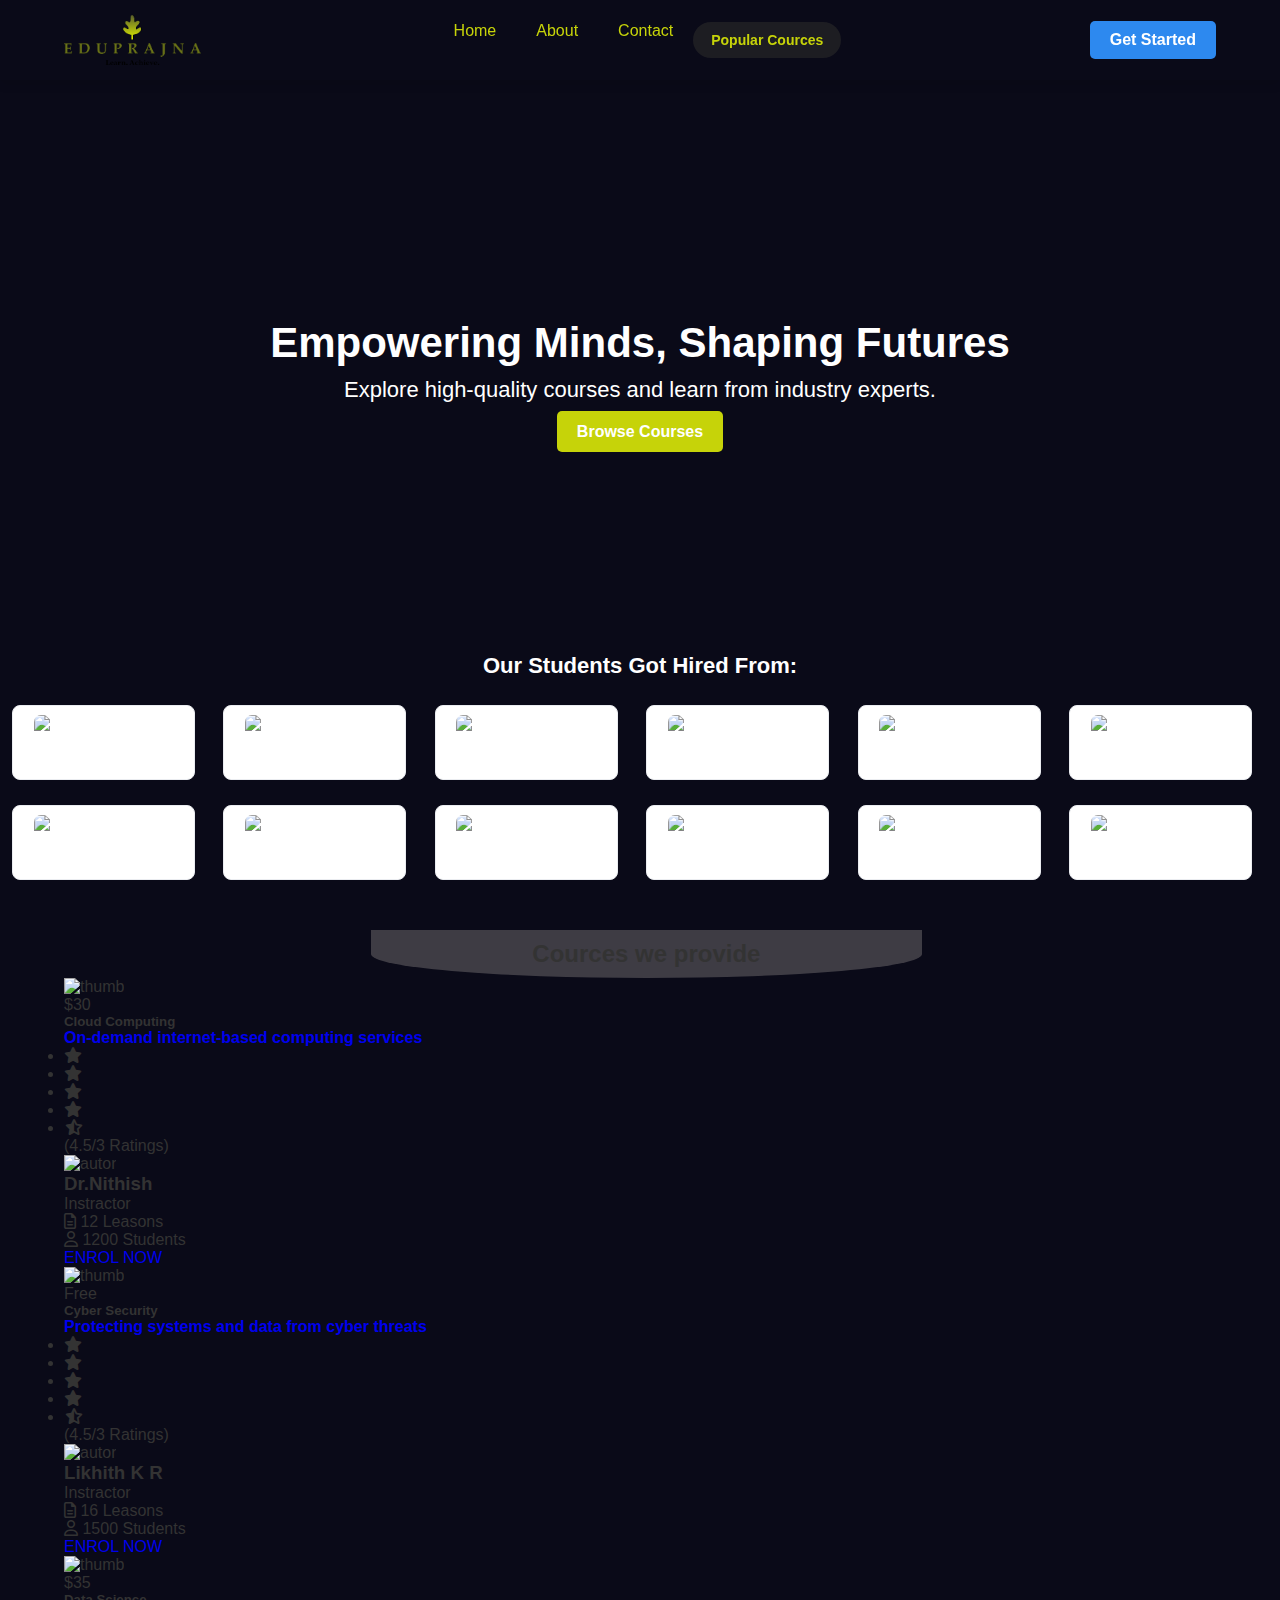
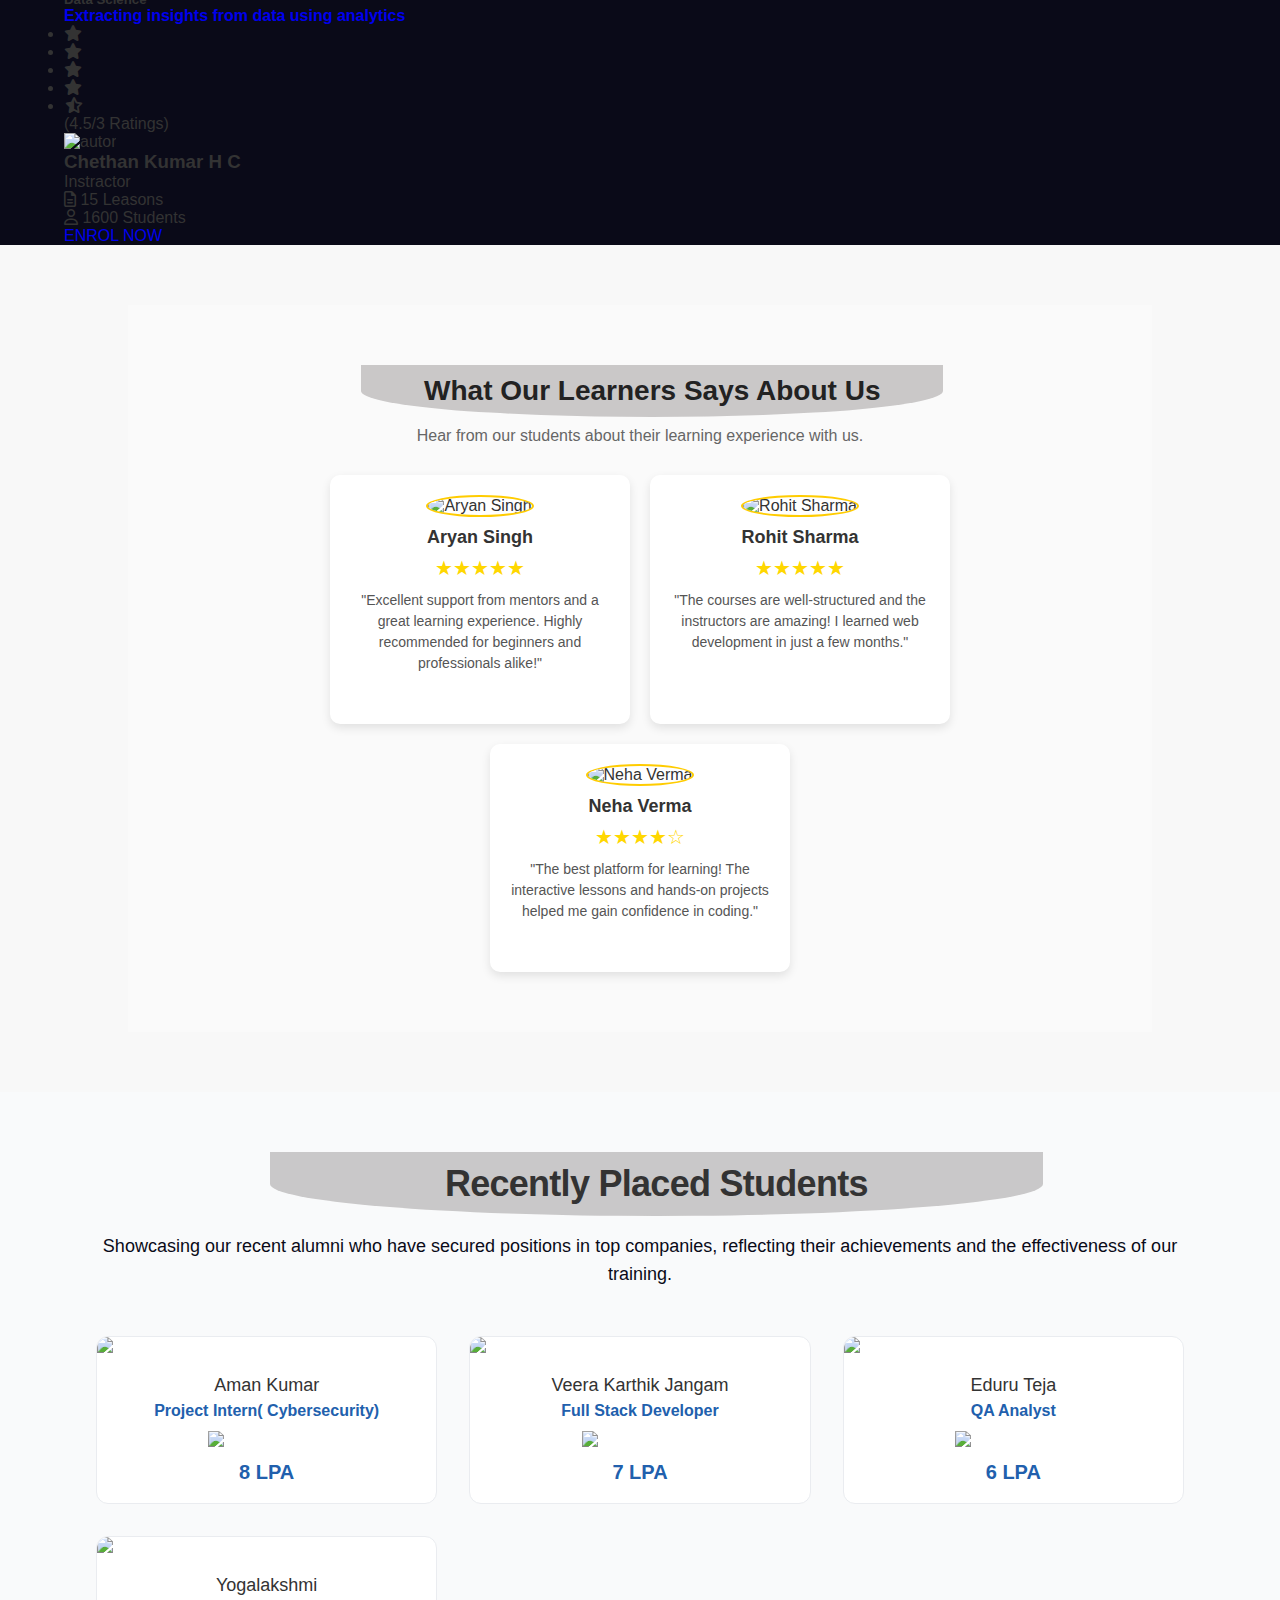
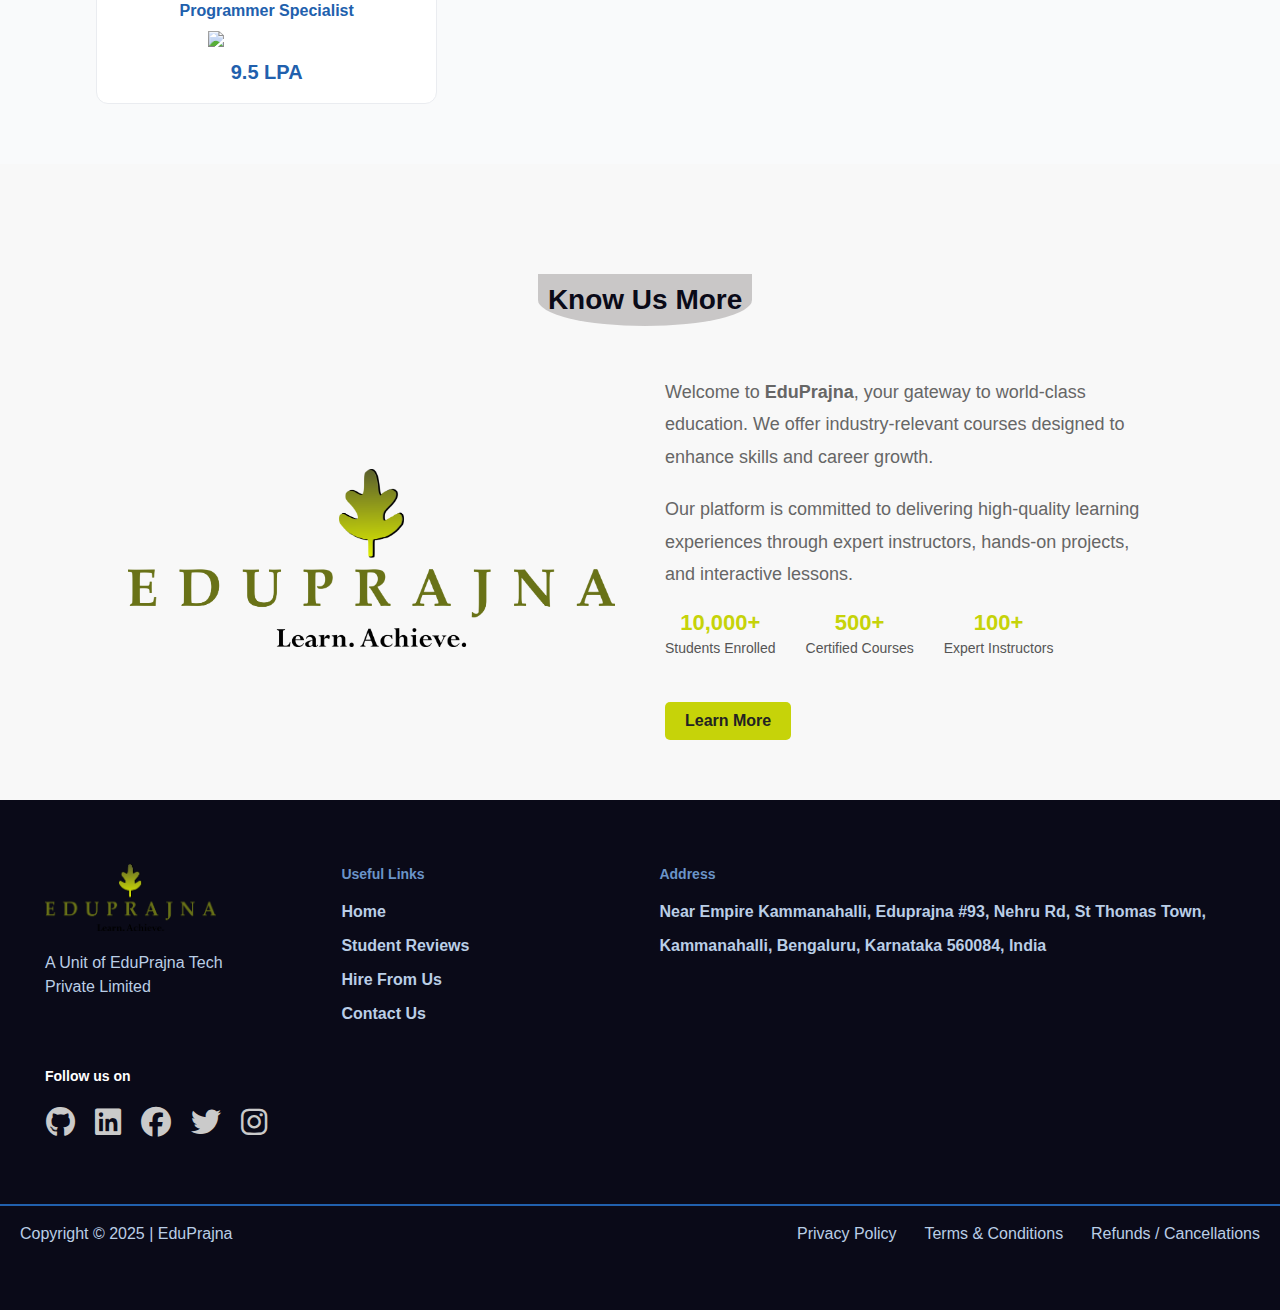
==== index.html @ 47d66629 "Add files via upload" ====
<!-- Main HTML Document for EduLearn Website -->
<!DOCTYPE html>
<html lang="en">

<head>
        <meta charset="UTF-8">
        <meta name="viewport" content="width=device-width, initial-scale=1.0">
        <title>EduLearn - Online Learning Platform</title>
        <link rel="stylesheet" href="styles.css"> <!-- Link to external CSS file -->
        <script src="https://kit.fontawesome.com/YOUR_KIT_CODE.js" crossorigin="anonymous"></script>
        <!-- bootstrap CSS -->
        <link rel="stylesheet" href="assets/css/bootstrap.min.css" type="text/css" media="all">
        <!-- theme-default CSS -->
        <link rel="stylesheet" href="assets/css/theme-default.css" type="text/css" media="all">
        <!-- Main Style CSS -->
        <link rel="stylesheet" href="assets/css/style.css" type="text/css" media="all">
        <!-- responsive CSS -->
        <link rel="stylesheet" href="assets/css/responsive.css" type="text/css" media="all">
        <!-- Coustom Animation CSS -->
        <link rel="stylesheet" href="assets/css/coustom-animation.css" type="text/css" media="all">
        <!-- FontAwesome Icons -->
        <style>



.page_section1__17mEq {
    background-color: var(--dark-blue-900);
    padding: 60px 0;
    color: var(--white)
}

.page_grid__umSuY {
    width: 85%;
    display: flex;
    margin: 0 auto 30px;
    align-items: center;
    overflow: hidden
}

.page_grid_item1__EOw9k {
    flex: 1 1
}

.page_grid_item2__nT_2C {
    flex: 1 1;
    display: flex;
    margin: auto 0;
    align-items: center;
    justify-content: center
}

.page_badge_container__bCxpX {
    background-color: var(--light-blue-50);
    display: flex;
    gap: 10px;
    padding: 4px;
    border-radius: 99px;
    width: max-content;
    margin: 20px 0
}

.page_badge1__6MCm8 {
    background-color: var(--light-blue-500);
    padding: 4px 10px;
    border-radius: 99px
}

.page_badge2__65OgC {
    padding: 4px 10px;
    border-radius: 99px;
    color: var(--light-blue-600)
}

.page_badge2__65OgC p {
    display: flex;
    align-items: center;
    gap: 4px
}

.page_secondary_text__Qexoa {
    color: var(--light-blue-grey-100);
    margin-top: 20px;
    margin-bottom: 20px
}

.page_button_container__7kkHR {
    display: flex;
    gap: 12px
}

.page_company_list_container__gXiRK {
    width: 100%;
    margin: 0 auto;
    gap: 25px
}

.page_company_list_container_heading__5ZC2e {
    text-align: center;
    margin-bottom: 25px
}

.page_company_list__vdZzL {
    overflow: hidden;
    white-space: nowrap;
    position: relative
}

.page_company_card1__UlzNB {
    display: inline-block;
    animation: page_slide__zisTL 40s linear infinite;
    margin-bottom: 25px
}

.page_company_card2__0vHbo {
    display: inline-block;
    animation: page_slideLeft__5p5_L 40s linear infinite
}

.page_company_list__vdZzL:hover .page_company_card1__UlzNB,
.page_company_list__vdZzL:hover .page_company_card2__0vHbo {
    animation-play-state: paused
}

.page_company_card1__UlzNB .page_logo__1r_52,
.page_company_card2__0vHbo .page_logo__1r_52 {
    height: 56px;
    width: auto
}

.page_company_logo__xGBIB {
    width: 183px;
    height: 96px;
    display: inline-flex;
    margin: 0 12px;
    background-color: var(--white);
    border: 1px solid var(--light-blue-grey-100);
    border-radius: 8px;
    align-items: center;
    justify-content: center
}

@keyframes page_slide__zisTL {
    0% {
        transform: translateX(0)
    }

    to {
        transform: translateX(-100%)
    }
}

@keyframes page_slideLeft__5p5_L {
    0% {
        transform: translateX(-100%)
    }

    to {
        transform: translateX(0)
    }
}

.page_section2__xXrw6 {
    padding: 40px 16px
}

.page_section2_heading__vMjIB {
    margin-bottom: 30px;
    color: var(--text-primary-color)
}

.page_image_container1__SMpm_ {
    display: flex;
    gap: 25px;
    align-items: center;
    justify-content: center
}

.page_image_container2__yL81U {
    display: none
}

.page_orbit_container__xgzFh {
    position: relative;
    width: 550px;
    height: 550px;
    display: flex;
    justify-content: center;
    align-items: center
}

.page_orbit_circle__Zp7gt {
    position: absolute;
    border: 2px solid var(--grey);
    border-radius: 50%;
    display: flex;
    justify-content: center;
    align-items: center
}

.page_orbit_1__wEBy3 {
    width: 108px;
    height: 108px;
    animation: page_orbit-1__WeTxP 20s linear infinite
}

.page_orbit_1__wEBy3 .page_icon__C7e5C {
    animation: page_counter-rotate-1__bxneO 10s linear infinite
}

.page_icon_1__DQBfK {
    margin: -121px
}

.page_orbit_2__e6SBP {
    width: 177px;
    height: 177px;
    animation: page_orbit-2__arf57 20s linear infinite
}

.page_orbit_2__e6SBP .page_icon__C7e5C {
    animation: page_counter-rotate-2__5PMWL 10s linear infinite
}

.page_icon_2__BQb2Q {
    margin: -86px
}

.page_orbit_3__mV_qv {
    width: 246px;
    height: 246px;
    animation: page_orbit-3__vWGiu 20s linear infinite
}

.page_orbit_3__mV_qv .page_icon__C7e5C {
    animation: page_counter-rotate-3__WQt4T 10s linear infinite
}

.page_icon_3__Aj9H4 {
    margin: -77px
}

.page_orbit_4__eWnJB {
    width: 315px;
    height: 315px;
    animation: page_orbit-4__bTn9b 20s linear infinite
}

.page_orbit_4__eWnJB .page_icon__C7e5C {
    animation: page_counter-rotate-4__FlKG2 10s linear infinite
}

.page_icon_4__dVPgd {
    margin: -42px
}

.page_orbit_5__PkIcQ {
    width: 384px;
    height: 384px;
    animation: page_orbit-5__pvSl3 20s linear infinite
}

.page_orbit_5__PkIcQ .page_icon__C7e5C {
    animation: page_counter-rotate-5__Ff195 10s linear infinite
}

.page_icon_5__pfU0z {
    margin: -7px
}

.page_orbit_6__0uE2d {
    width: 453px;
    height: 453px
}

.page_orbit_7__YzKaR {
    width: 522px;
    height: 522px
}

@keyframes page_orbit-1__WeTxP {
    0% {
        transform: rotate(0deg)
    }

    to {
        transform: rotate(1turn)
    }
}

@keyframes page_orbit-2__arf57 {
    0% {
        transform: rotate(72deg)
    }

    to {
        transform: rotate(432deg)
    }
}

@keyframes page_orbit-3__vWGiu {
    0% {
        transform: rotate(144deg)
    }

    to {
        transform: rotate(504deg)
    }
}

@keyframes page_orbit-4__bTn9b {
    0% {
        transform: rotate(216deg)
    }

    to {
        transform: rotate(576deg)
    }
}

@keyframes page_orbit-5__pvSl3 {
    0% {
        transform: rotate(288deg)
    }

    to {
        transform: rotate(648deg)
    }
}

@keyframes page_counter-rotate-1__bxneO {
    0% {
        transform: rotate(0deg)
    }

    to {
        transform: rotate(-1turn)
    }
}

@keyframes page_counter-rotate-2__5PMWL {
    0% {
        transform: rotate(-144deg)
    }

    to {
        transform: rotate(-504deg)
    }
}

@keyframes page_counter-rotate-3__WQt4T {
    0% {
        transform: rotate(-288deg)
    }

    to {
        transform: rotate(-648deg)
    }
}

@keyframes page_counter-rotate-4__FlKG2 {
    0% {
        transform: rotate(-432deg)
    }

    to {
        transform: rotate(-792deg)
    }
}

@keyframes page_counter-rotate-5__Ff195 {
    0% {
        transform: rotate(-576deg)
    }

    to {
        transform: rotate(-936deg)
    }
}

.page_skill__qyXBv {
    background-color: var(--white);
    border-radius: 50%;
    display: flex;
    justify-content: center;
    align-items: center;
    position: relative
}

.page_skill__qyXBv,
.page_skill_icon__c5NXS {
    width: 103px;
    height: 103px
}

.page_icon__C7e5C {
    width: 100%;
    height: 100%
}

.page_section3__w4ruh {
    height: 286px;
    display: flex;
    flex-direction: column;
    justify-content: space-between;
    border: 1px solid var(--light-blue-grey-100);
    box-shadow: 0 4px 6px -2px var(--grey-900) 8;
    box-shadow: 0 12px 16px -4px var(--grey-900) 14;
    border-radius: 24px;
    width: 85%;
    margin: 60px auto;
    gap: 32px
}

.page_enquire_content__axK9W {
    width: 50%;
    margin-left: 48px;
    display: flex;
    flex-direction: column;
    justify-content: center;
    gap: 32px
}

.page_enquire_content__axK9W .page_section3_heading_container__Lvwkr {
    display: flex;
    flex-direction: column;
    gap: 8px
}

.page_enquire_content__axK9W .page_enquire_sub_heading__Hn0dy {
    text-align: left;
    color: var(--text-primary-color)
}

.page_enquire_content__axK9W .page_enquire_buttons__Ug101 {
    display: flex;
    gap: 12px;
    max-width: 346px
}

.page_enquire_image__GjtW_ {
    width: 50%
}

.page_enquire_Image__MU2Sm {
    width: 100%;
    height: 350px;
    border-top-right-radius: 24px;
    border-bottom-right-radius: 24px
}

.page_section4__yON6t {
    background-color: var(--grey-50)
}

.page_section4_container__3JxNw {
    background-color: var(--grey-50);
    width: 85%;
    margin: 0 auto;
    padding: 60px 0;
    display: flex;
    flex-direction: column;
    gap: 48px
}

.page_section4_heading_container__NyHmY {
    display: flex;
    flex-direction: column;
    gap: 16px
}

.page_section4_heading_container__NyHmY p {
    text-align: center
}

.page_section4_sub_heading___cIt8 {
    color:#0a0a18;
}

.page_placed_students__S_RRj {
    display: grid;
    flex-wrap: wrap;
    grid-gap: 32px;
    gap: 32px;
    width: 100%;
    grid-template-columns: repeat(auto-fit, minmax(280px, 1fr));
    justify-content: space-between
}

.page_student_card__b_KWc {
    border: 1px solid var(--light-blue-grey-100);
    border-radius: 12px;
    background: var(--white)
}

.page_placement_image__tYl8h {
    width: 100%;
    height: auto;
    border-top-left-radius: 12px;
    border-top-right-radius: 12px
}

.page_student_details__E_N6o {
    padding: 16px;
    display: flex;
    flex-direction: column;
    align-items: center;
    gap: 8px
}

.page_student_details__E_N6o p {
    text-align: center
}

.page_student_details__E_N6o img {
    height: 56px;
    width: auto
}

.page_student_role__JubV0 {
    color: var(--dark-blue-500)
}

.page_social_proof_right__5P3tJ {
    display: flex;
    flex-direction: column;
    justify-content: space-between;
    width: 100%;
    max-width: 768px;
    align-items: center
}

@media(min-width:768px) {
    .page_social_proof_right__5P3tJ {
        flex-direction: row
    }
}

.page_social_proof_right__5P3tJ span {
    width: 100%;
    text-align: center;
    padding: 16px 0;
    display: inline-block
}

@media(min-width:768px) {
    .page_social_proof_right__5P3tJ span {
        padding: 0;
        max-width: 100%
    }
}

.page_social_proof_right__5P3tJ span:not(:last-child) {
    border-right: none
}

@media(min-width:768px) {
    .page_social_proof_right__5P3tJ span:not(:last-child) {
        border-right: 1px solid #eaecd0
    }
}

.page_social_proof_right__5P3tJ .page_values__PFg8x {
    color: var(--light-blue-500)
}

.page_card_section__AdT_D {
    background: var(--light-blue-500);
    padding: 60px 0;
    display: flex;
    flex-direction: column;
    gap: 48px
}

.page_card_section_heading_container__h5oId {
    color: var(--white);
    display: flex;
    flex-direction: column;
    gap: 16px
}

.page_card_section_heading_container__h5oId p {
    text-align: center
}

.page_card_container__QoFvJ {
    display: grid;
    grid-template-columns: repeat(auto-fit, minmax(250px, 1fr));
    grid-gap: 32px;
    gap: 32px;
    width: 85%;
    margin: 0 auto
}

.page_card___3JVW {
    height: 300px;
    background: var(--white);
    border-radius: 12px;
    padding: 24px;
    display: flex;
    flex-direction: column;
    text-align: center;
    box-sizing: border-box;
    gap: 48px;
    justify-content: center;
    box-shadow: 0 8px 8px -4px rgba(16, 24, 40, .031);
    box-shadow: 0 20px 24px -4px rgba(16, 24, 40, .078)
}

.page_image_container__xOi7b {
    display: flex;
    align-items: center;
    justify-content: center
}

.page_text_container__9ngxe {
    display: flex;
    flex-direction: column;
    gap: 20px
}

.page_card_heading__5ijbh {
    color: var(--dark-blue-500)
}

.page_card_text__6xlPL {
    color: var(--text-primary-color);
    text-align: center
}

@media screen and (max-width:1500px) {
    .page_enquire_Image__MU2Sm {
        height: 284px
    }

    .page_enquire_content__axK9W .page_enquireButtons__1fwig {
        width: 332px
    }
}

@media(max-width:1200px) {
    .page_enquire_content__axK9W .page_enquireButtons__1fwig {
        flex-direction: column;
        width: 80%
    }
}

@media(max-width:1100px) {
    .page_section3__w4ruh {
        flex-direction: column;
        align-items: center;
        gap: 0;
        height: -moz-fit-content;
        height: fit-content;
        padding-bottom: 48px
    }

    .page_social_proof_right__5P3tJ {
        width: 100%
    }

    .page_enquire_content__axK9W {
        display: flex;
        flex-direction: row;
        align-items: center;
        width: 100%;
        margin: 0;
        padding: 48px
    }

    .page_grid_item2__nT_2C,
    .page_orbit_container__xgzFh {
        width: 410px;
        height: 410px
    }

    .page_orbit_1__wEBy3 {
        width: 88px;
        height: 88px
    }

    .page_icon_1__DQBfK {
        margin: -85px
    }

    .page_orbit_2__e6SBP {
        width: 137px;
        height: 137px
    }

    .page_icon_2__BQb2Q {
        margin: -60px
    }

    .page_orbit_3__mV_qv {
        width: 186px;
        height: 186px
    }

    .page_icon_3__Aj9H4 {
        margin: -52px
    }

    .page_orbit_4__eWnJB {
        width: 235px;
        height: 235px
    }

    .page_icon_4__dVPgd {
        margin: -30px
    }

    .page_orbit_5__PkIcQ {
        width: 284px;
        height: 284px
    }

    .page_icon_5__pfU0z {
        margin: -4px
    }

    .page_orbit_6__0uE2d {
        width: 333px;
        height: 333px
    }

    .page_orbit_7__YzKaR {
        width: 382px;
        height: 382px
    }

    .page_skill__qyXBv,
    .page_skill_icon__c5NXS {
        width: 73px;
        height: 73px
    }
}

@media(max-width:1061px) {
    .page_placedStudents__MYhC7 {
        display: grid;
        grid-template-columns: repeat(3, 1fr);
        grid-gap: 32px;
        gap: 32px
    }
}

@media(max-width:900px) {
    .page_enquire_content__axK9W {
        flex-direction: column
    }

    .page_placedStudents__MYhC7 {
        display: grid;
        grid-template-columns: repeat(2, 1fr);
        grid-gap: 32px;
        gap: 32px
    }

    .page_grid__umSuY {
        flex-direction: column;
        margin-bottom: 0
    }

    .page_grid_item2__nT_2C {
        margin: 34px auto
    }

    .page_section3__w4ruh {
        flex-direction: column;
        height: auto;
        gap: 0
    }

    .page_enquire_image__GjtW_ {
        width: 100%
    }

    .page_enquire_content__axK9W {
        margin: 24px;
        width: auto
    }

    .page_enquire_content__axK9W .page_enquireButtons__1fwig {
        flex-direction: row;
        width: 322px
    }

    .page_enquire_Image__MU2Sm {
        border-top-right-radius: 0;
        border-bottom-left-radius: 24px
    }

    .page_government_logos__muavR {
        width: 85%;
        margin: 0 auto;
        overflow: hidden;
        white-space: nowrap;
        position: relative
    }

    .page_image_container1__SMpm_,
    .page_image_container2__yL81U {
        display: inline-block;
        animation: page_slide__zisTL 20s linear infinite
    }

    .page_image_container1__SMpm_ image,
    .page_image_container2__yL81U image {
        margin: 0 10px
    }
}

@media(max-width:700px) {
    .page_placedStudents__MYhC7 {
        grid-template-columns: repeat(2, 1fr);
        gap: 28px
    }
}

@media(max-width:600px) {
    .page_enquire_content__axK9W .page_enquireButtons__1fwig {
        flex-direction: column;
        width: 100%
    }

    .page_enquire_Image__MU2Sm {
        height: 284px
    }
}

@media(max-width:550px) {
    .page_enquire_content__axK9W .page_section3_heading__Nmn_W {
        font-size: 30px;
        line-height: 38px
    }

    .page_placedStudents__MYhC7 {
        grid-template-columns: repeat(1, 1fr);
        gap: 32px
    }

    .page_section4_container__3JxNw {
        padding: 48px 0
    }
}

@media(max-width:500px) {
    .page_button_container__7kkHR {
        display: flex;
        flex-direction: column;
        gap: 12px
    }

    .page_company_logo__xGBIB {
        width: 128px;
        height: 67px
    }

    .page_company_card1__UlzNB .page_logo__1r_52,
    .page_company_card2__0vHbo .page_logo__1r_52 {
        height: 39px;
        width: auto
    }

    .page_grid__umSuY {
        width: 100%;
        margin: 0
    }

    .page_grid_item1__EOw9k {
        margin: 0 16px
    }

    .page_grid_item2__nT_2C {
        width: 343px;
        height: 341.5px;
        margin: 15px auto
    }

    .page_orbit_1__wEBy3 {
        width: 67.05px;
        height: 67.05px
    }

    .page_orbit_2__e6SBP {
        width: 109.79px;
        height: 109.79px
    }

    .page_orbit_3__mV_qv {
        width: 152.53px;
        height: 152.53px
    }

    .page_orbit_4__eWnJB {
        width: 193.8px;
        height: 193.8px
    }

    .page_orbit_5__PkIcQ {
        width: 237.27px;
        height: 237.27px
    }

    .page_orbit_6__0uE2d {
        width: 282.96px;
        height: 282.96px
    }

    .page_orbit_7__YzKaR {
        width: 325.7px;
        height: 325.7px
    }

    .page_icon_1__DQBfK {
        margin: -75px
    }

    .page_icon_2__BQb2Q {
        margin: -54px
    }

    .page_icon_3__Aj9H4 {
        margin: -48px
    }

    .page_icon_4__dVPgd {
        margin: -27px
    }

    .page_icon_5__pfU0z {
        margin: -6px
    }

    .page_skill__qyXBv,
    .page_skill_icon__c5NXS {
        width: 63.66px;
        height: 63.66px
    }

    .page_section3__w4ruh {
        margin: 48px auto
    }
}

@media(max-width:450px) {
    .page_enquire_buttons__Ug101 {
        flex-direction: column
    }

    .page_government_logos__muavR {
        width: 100%
    }

    .page_section3__w4ruh {
        margin: 48px 16px;
        width: 92.6%
    }

    .page_section4_container__3JxNw {
        width: 92.6%;
        margin: 0 16px
    }
}







                .page_company_list_container__gXiRK {
                        width: 100%;
                        margin: 0 auto;
                        gap: 25px;
                        position: absolute;
                        bottom: 20px;
                }

                .page_company_logo__xGBIB img {
                        border-radius: 7px;
                        /* Curved sides */
                        object-fit: cover;
                        /* Ensures consistent sizing */
                        width: 100%;
                        /* Makes sure images are responsive */
                        max-width: 420px;
                        height: auto;
                }

                .page_company_list_container_heading__5ZC2e {
                        text-align: center;
                        margin-bottom: 25px
                }

                .page_company_list__vdZzL {
                        overflow: hidden;
                        white-space: nowrap;
                        position: relative
                }

                .page_company_card1__UlzNB {
                        display: inline-block;
                        animation: page_slide__zisTL 40s linear infinite;
                        margin-bottom: 25px
                }

                .page_company_card2__0vHbo {
                        display: inline-block;
                        animation: page_slideLeft__5p5_L 40s linear infinite
                }

                .page_company_list__vdZzL:hover .page_company_card1__UlzNB,
                .page_company_list__vdZzL:hover .page_company_card2__0vHbo {
                        animation-play-state: paused
                }

                .page_company_card1__UlzNB .page_logo__1r_52,
                .page_company_card2__0vHbo .page_logo__1r_52 {
                        height: 56px;
                        width: auto
                }

                .page_company_logo__xGBIB {
                        width: 183px;
                        height: 75px;
                        display: inline-flex;
                        margin: 0 12px;
                        background-color: var(--white);
                        border: 1px solid var(--light-blue-grey-100);
                        border-radius: 8px;
                        align-items: center;
                        justify-content: center
                }

                @keyframes page_slide__zisTL {
                        0% {
                                transform: translateX(0)
                        }

                        to {
                                transform: translateX(-100%)
                        }
                }

                @keyframes page_slideLeft__5p5_L {
                        0% {
                                transform: translateX(-100%)
                        }

                        to {
                                transform: translateX(0)
                        }
                }


                .footer_social_icons__denKv {
                        margin-top: 20px;
                        display: flex;
                        justify-content: center;
                        gap: 20px;
                }

                .footer_social_icons__denKv a {
                        color: #cacaca;
                        /* Dark color */
                        font-size: 30px;
                        transition: color 0.3s;
                }

                .footer_social_icons__denKv a:hover {
                        color: #ffffff;
                        /* Slightly lighter on hover */
                }

                @media (max-width: 768px) {
                        .contact-info {
                                flex-direction: column;
                                align-items: center;
                        }
                }

                :root {
                        --button-background: dodgerblue;
                        --button-color: white;

                        --dropdown-highlight: dodgerblue;
                        --dropdown-width: 160px;
                        --dropdown-background: white;
                        --dropdown-color: black;
                }

                a.button {
                        /* Frame */
                        display: inline-block;
                        padding: 10px 18px;
                        border-radius: 20px;

                        /* Style */
                        border: none;
                        background: #a2a66c21;
                        color: #C6D309;
                        font-weight: bold;
                        font-size: 14px;
                        cursor: pointer;
                }

                a.button:active {
                        filter: brightness(75%);
                }

                /* Dropdown styles */
                .dropdown {
                        position: relative;
                        padding: 0;
                        margin-right: 1em;

                        border: none;
                }

                .dropdown summary {
                        list-style: none;
                        list-style-type: none;
                }

                .dropdown>summary::-webkit-details-marker {
                        display: none;
                }

                .dropdown summary:focus {
                        outline: none;
                }

                .dropdown summary:focus a.button {
                        border: 2px solid white;
                }

                .dropdown summary:focus {
                        outline: none;
                }

                .dropdown ul {
                        position: absolute;
                        margin: 20px 0 0 0;
                        padding: 20px 0;
                        width: var(--dropdown-width);
                        left: 50%;
                        margin-left: calc((var(--dropdown-width) / 2) * -1);
                        box-sizing: border-box;
                        z-index: 2;

                        background: var(--dropdown-background);
                        border-radius: 6px;
                        list-style: none;
                }

                .dropdown ul li {
                        padding: 0;
                        margin: 0;
                }

                .dropdown ul li a:link,
                .dropdown ul li a:visited {
                        display: inline-block;
                        padding: 10px 0.8rem;
                        width: 100%;
                        box-sizing: border-box;

                        color: var(--dropdown-color);
                        text-decoration: none;
                }

                .dropdown ul li a:hover {
                        background-color: var(--dropdown-highlight);
                        color: var(--dropdown-background);
                }

                /* Dropdown triangle */
                .dropdown ul::before {
                        content: ' ';
                        position: absolute;
                        width: 0;
                        height: 0;
                        top: -10px;
                        left: 50%;
                        margin-left: -10px;
                        border-style: solid;
                        border-width: 0 10px 10px 10px;
                        border-color: transparent transparent var(--dropdown-background) transparent;
                }


                /* Close the dropdown with outside clicks */
                .dropdown>summary::before {
                        display: none;
                }

                .dropdown[open]>summary::before {
                        content: ' ';
                        display: block;
                        position: fixed;
                        top: 0;
                        right: 0;
                        left: 0;
                        bottom: 0;
                        z-index: 1;
                }
        </style>
</head>

<body>
        <!-- Header Section -->
        <header>
                <div class="container">
                        <img src="eduprajna-logo.png" alt="" class="logo"><!-- Website Logo -->
                        <nav>
                                <ul class="nav-links">
                                        <li><a href="#">Home</a></li>
                                        <li><a href="#about">About</a></li>
                                        <li><a href="#footer">Contact</a></li>
                                        <details class="dropdown">
                                                <summary role="button">
                                                        <a class="button">Popular Cources</a>
                                                </summary>
                                                <ul>
                                                        <li><a href="commingsoon.html">Data science</a></li>
                                                        <li><a href="commingsoon.html">Cyber Security</a></li>
                                                        <li><a href="commingsoon.html">Cloud Computing</a></li>
                                                </ul>
                                        </details>
                                </ul>


                        </nav>

                        <a href="commingsoon.html" class="cta-button">Get Started</a> <!-- Call-to-Action Button -->

                </div>
        </header>
        <!-- Hero Section with Background Video -->
        <section class="hero">
                <video autoplay loop muted playsinline class="hero-video">
                        <source src="banner.webm" type="video/mp4">
                        Your browser does not support the video tag.
                </video>
                <div class="hero-content">
                        <h2>Empowering Minds, Shaping Futures</h2>
                        <p>Explore high-quality courses and learn from industry experts.</p>
                        <a href="commingsoon.html" class="hero-btn">Browse Courses</a> <!-- CTA for Course Browsing -->
                </div>

                <div class="page_company_list_container__gXiRK">
                        <p class="display-sm-semibold page_company_list_container_heading__5ZC2e">Our Students Got Hired
                                From:</p>
                        <div class="page_company_list__vdZzL">
                                <div class="page_company_card1__UlzNB">
                                        <div class="page_company_logo__xGBIB"><img alt="company-logo" loading="lazy"
                                                        width="420" height="168" decoding="async" data-nimg="1"
                                                        class="page_logo__1r_52" src="/_next/image-f4050175a1802.png"
                                                        style="color: transparent;"></div>

                                        <div class="page_company_logo__xGBIB"><img alt="company-logo" loading="lazy"
                                                        width="420" height="168" decoding="async" data-nimg="1"
                                                        class="page_logo__1r_52" src="/_next/image-2ef282584bb0a.png"
                                                        style="color: transparent;"></div>

                                        <div class="page_company_logo__xGBIB"><img alt="company-logo" loading="lazy"
                                                        width="420" height="168" decoding="async" data-nimg="1"
                                                        class="page_logo__1r_52" src="/_next/image-3c7a46554622e.png"
                                                        style="color: transparent;"></div>

                                        <div class="page_company_logo__xGBIB"><img alt="company-logo" loading="lazy"
                                                        width="420" height="168" decoding="async" data-nimg="1"
                                                        class="page_logo__1r_52" src="/_next/image-4f63545119195.png"
                                                        style="color: transparent;"></div>

                                        <div class="page_company_logo__xGBIB"><img alt="company-logo" loading="lazy"
                                                        width="420" height="168" decoding="async" data-nimg="1"
                                                        class="page_logo__1r_52" src="/_next/image-5a3791e57fe7e.png"
                                                        style="color: transparent;"></div>

                                        <div class="page_company_logo__xGBIB"><img alt="company-logo" loading="lazy"
                                                        width="420" height="168" decoding="async" data-nimg="1"
                                                        class="page_logo__1r_52" src="/_next/image-5c7af6b2ac6f7.png"
                                                        style="color: transparent;"></div>

                                        <div class="page_company_logo__xGBIB"><img alt="company-logo" loading="lazy"
                                                        width="420" height="168" decoding="async" data-nimg="1"
                                                        class="page_logo__1r_52" src="/_next/image-6ac0122d89a2d.png"
                                                        style="color: transparent;"></div>

                                        <div class="page_company_logo__xGBIB"><img alt="company-logo" loading="lazy"
                                                        width="420" height="168" decoding="async" data-nimg="1"
                                                        class="page_logo__1r_52" src="/_next/image-7ac24e7aee7df.png"
                                                        style="color: transparent;"></div>

                                        <div class="page_company_logo__xGBIB"><img alt="company-logo" loading="lazy"
                                                        width="420" height="168" decoding="async" data-nimg="1"
                                                        class="page_logo__1r_52" src="/_next/image-17c1fda6c58e8.png"
                                                        style="color: transparent;"></div>

                                        <div class="page_company_logo__xGBIB"><img alt="company-logo" loading="lazy"
                                                        width="420" height="168" decoding="async" data-nimg="1"
                                                        class="page_logo__1r_52" src="/_next/image-19c5578994bca.png"
                                                        style="color: transparent;"></div>

                                        <div class="page_company_logo__xGBIB"><img alt="company-logo" loading="lazy"
                                                        width="420" height="168" decoding="async" data-nimg="1"
                                                        class="page_logo__1r_52" src="/_next/image-d24a78379f827.png"
                                                        style="color: transparent;"></div>

                                        <div class="page_company_logo__xGBIB"><img alt="company-logo" loading="lazy"
                                                        width="420" height="168" decoding="async" data-nimg="1"
                                                        class="page_logo__1r_52" src="/_next/image-32b60f969f057.png"
                                                        style="color: transparent;"></div>

                                        <div class="page_company_logo__xGBIB"><img alt="company-logo" loading="lazy"
                                                        width="420" height="168" decoding="async" data-nimg="1"
                                                        class="page_logo__1r_52" src="/_next/image-34eff7a24527d.png"
                                                        style="color: transparent;"></div>

                                        <div class="page_company_logo__xGBIB"><img alt="company-logo" loading="lazy"
                                                        width="420" height="168" decoding="async" data-nimg="1"
                                                        class="page_logo__1r_52" src="/_next/image-36e46176f2d82.png"
                                                        style="color: transparent;"></div>

                                        <div class="page_company_logo__xGBIB"><img alt="company-logo" loading="lazy"
                                                        width="420" height="168" decoding="async" data-nimg="1"
                                                        class="page_logo__1r_52" src="/_next/image-39fdb7f57f9e4.png"
                                                        style="color: transparent;"></div>

                                        <div class="page_company_logo__xGBIB"><img alt="company-logo" loading="lazy"
                                                        width="420" height="168" decoding="async" data-nimg="1"
                                                        class="page_logo__1r_52" src="/_next/image-61e3122dd2c7.png"
                                                        style="color: transparent;"></div>

                                        <div class="page_company_logo__xGBIB"><img alt="company-logo" loading="lazy"
                                                        width="420" height="168" decoding="async" data-nimg="1"
                                                        class="page_logo__1r_52" src="/_next/image-64cfd1aadc583.png"
                                                        style="color: transparent;"></div>

                                        <div class="page_company_logo__xGBIB"><img alt="company-logo" loading="lazy"
                                                        width="420" height="168" decoding="async" data-nimg="1"
                                                        class="page_logo__1r_52" src="/_next/image-80d7c252e1888.png"
                                                        style="color: transparent;"></div>

                                        <div class="page_company_logo__xGBIB"><img alt="company-logo" loading="lazy"
                                                        width="420" height="168" decoding="async" data-nimg="1"
                                                        class="page_logo__1r_52" src="/_next/image-84cac1b779e3.png"
                                                        style="color: transparent;"></div>

                                </div>
                                <div class="page_company_card1__UlzNB">
                                        <div class="page_company_logo__xGBIB"><img alt="company-logo" loading="lazy"
                                                        width="420" height="168" decoding="async" data-nimg="1"
                                                        class="page_logo__1r_52" src="/_next/image-f4050175a1802.png"
                                                        style="color: transparent;"></div>

                                        <div class="page_company_logo__xGBIB"><img alt="company-logo" loading="lazy"
                                                        width="420" height="168" decoding="async" data-nimg="1"
                                                        class="page_logo__1r_52" src="/_next/image-2ef282584bb0a.png"
                                                        style="color: transparent;"></div>

                                        <div class="page_company_logo__xGBIB"><img alt="company-logo" loading="lazy"
                                                        width="420" height="168" decoding="async" data-nimg="1"
                                                        class="page_logo__1r_52" src="/_next/image-3c7a46554622e.png"
                                                        style="color: transparent;"></div>

                                        <div class="page_company_logo__xGBIB"><img alt="company-logo" loading="lazy"
                                                        width="420" height="168" decoding="async" data-nimg="1"
                                                        class="page_logo__1r_52" src="/_next/image-4f63545119195.png"
                                                        style="color: transparent;"></div>

                                        <div class="page_company_logo__xGBIB"><img alt="company-logo" loading="lazy"
                                                        width="420" height="168" decoding="async" data-nimg="1"
                                                        class="page_logo__1r_52" src="/_next/image-5a3791e57fe7e.png"
                                                        style="color: transparent;"></div>

                                        <div class="page_company_logo__xGBIB"><img alt="company-logo" loading="lazy"
                                                        width="420" height="168" decoding="async" data-nimg="1"
                                                        class="page_logo__1r_52" src="/_next/image-5c7af6b2ac6f7.png"
                                                        style="color: transparent;"></div>

                                        <div class="page_company_logo__xGBIB"><img alt="company-logo" loading="lazy"
                                                        width="420" height="168" decoding="async" data-nimg="1"
                                                        class="page_logo__1r_52" src="/_next/image-6ac0122d89a2d.png"
                                                        style="color: transparent;"></div>

                                        <div class="page_company_logo__xGBIB"><img alt="company-logo" loading="lazy"
                                                        width="420" height="168" decoding="async" data-nimg="1"
                                                        class="page_logo__1r_52" src="/_next/image-7ac24e7aee7df.png"
                                                        style="color: transparent;"></div>

                                        <div class="page_company_logo__xGBIB"><img alt="company-logo" loading="lazy"
                                                        width="420" height="168" decoding="async" data-nimg="1"
                                                        class="page_logo__1r_52" src="/_next/image-17c1fda6c58e8.png"
                                                        style="color: transparent;"></div>

                                        <div class="page_company_logo__xGBIB"><img alt="company-logo" loading="lazy"
                                                        width="420" height="168" decoding="async" data-nimg="1"
                                                        class="page_logo__1r_52" src="/_next/image-19c5578994bca.png"
                                                        style="color: transparent;"></div>

                                        <div class="page_company_logo__xGBIB"><img alt="company-logo" loading="lazy"
                                                        width="420" height="168" decoding="async" data-nimg="1"
                                                        class="page_logo__1r_52" src="/_next/image-d24a78379f827.png"
                                                        style="color: transparent;"></div>

                                        <div class="page_company_logo__xGBIB"><img alt="company-logo" loading="lazy"
                                                        width="420" height="168" decoding="async" data-nimg="1"
                                                        class="page_logo__1r_52" src="/_next/image-32b60f969f057.png"
                                                        style="color: transparent;"></div>

                                        <div class="page_company_logo__xGBIB"><img alt="company-logo" loading="lazy"
                                                        width="420" height="168" decoding="async" data-nimg="1"
                                                        class="page_logo__1r_52" src="/_next/image-34eff7a24527d.png"
                                                        style="color: transparent;"></div>

                                        <div class="page_company_logo__xGBIB"><img alt="company-logo" loading="lazy"
                                                        width="420" height="168" decoding="async" data-nimg="1"
                                                        class="page_logo__1r_52" src="/_next/image-36e46176f2d82.png"
                                                        style="color: transparent;"></div>

                                        <div class="page_company_logo__xGBIB"><img alt="company-logo" loading="lazy"
                                                        width="420" height="168" decoding="async" data-nimg="1"
                                                        class="page_logo__1r_52" src="/_next/image-39fdb7f57f9e4.png"
                                                        style="color: transparent;"></div>

                                        <div class="page_company_logo__xGBIB"><img alt="company-logo" loading="lazy"
                                                        width="420" height="168" decoding="async" data-nimg="1"
                                                        class="page_logo__1r_52" src="/_next/image-61e3122dd2c7.png"
                                                        style="color: transparent;"></div>

                                        <div class="page_company_logo__xGBIB"><img alt="company-logo" loading="lazy"
                                                        width="420" height="168" decoding="async" data-nimg="1"
                                                        class="page_logo__1r_52" src="/_next/image-64cfd1aadc583.png"
                                                        style="color: transparent;"></div>

                                        <div class="page_company_logo__xGBIB"><img alt="company-logo" loading="lazy"
                                                        width="420" height="168" decoding="async" data-nimg="1"
                                                        class="page_logo__1r_52" src="/_next/image-80d7c252e1888.png"
                                                        style="color: transparent;"></div>

                                        <div class="page_company_logo__xGBIB"><img alt="company-logo" loading="lazy"
                                                        width="420" height="168" decoding="async" data-nimg="1"
                                                        class="page_logo__1r_52" src="/_next/image-84cac1b779e3.png"
                                                        style="color: transparent;"></div>

                                </div>
                                <div class="page_company_card1__UlzNB">
                                        <div class="page_company_logo__xGBIB"><img alt="company-logo" loading="lazy"
                                                        width="420" height="168" decoding="async" data-nimg="1"
                                                        class="page_logo__1r_52" src="/_next/image-f4050175a1802.png"
                                                        style="color: transparent;"></div>

                                        <div class="page_company_logo__xGBIB"><img alt="company-logo" loading="lazy"
                                                        width="420" height="168" decoding="async" data-nimg="1"
                                                        class="page_logo__1r_52" src="/_next/image-2ef282584bb0a.png"
                                                        style="color: transparent;"></div>

                                        <div class="page_company_logo__xGBIB"><img alt="company-logo" loading="lazy"
                                                        width="420" height="168" decoding="async" data-nimg="1"
                                                        class="page_logo__1r_52" src="/_next/image-3c7a46554622e.png"
                                                        style="color: transparent;"></div>

                                        <div class="page_company_logo__xGBIB"><img alt="company-logo" loading="lazy"
                                                        width="420" height="168" decoding="async" data-nimg="1"
                                                        class="page_logo__1r_52" src="/_next/image-4f63545119195.png"
                                                        style="color: transparent;"></div>

                                        <div class="page_company_logo__xGBIB"><img alt="company-logo" loading="lazy"
                                                        width="420" height="168" decoding="async" data-nimg="1"
                                                        class="page_logo__1r_52" src="/_next/image-5a3791e57fe7e.png"
                                                        style="color: transparent;"></div>

                                        <div class="page_company_logo__xGBIB"><img alt="company-logo" loading="lazy"
                                                        width="420" height="168" decoding="async" data-nimg="1"
                                                        class="page_logo__1r_52" src="/_next/image-5c7af6b2ac6f7.png"
                                                        style="color: transparent;"></div>

                                        <div class="page_company_logo__xGBIB"><img alt="company-logo" loading="lazy"
                                                        width="420" height="168" decoding="async" data-nimg="1"
                                                        class="page_logo__1r_52" src="/_next/image-6ac0122d89a2d.png"
                                                        style="color: transparent;"></div>

                                        <div class="page_company_logo__xGBIB"><img alt="company-logo" loading="lazy"
                                                        width="420" height="168" decoding="async" data-nimg="1"
                                                        class="page_logo__1r_52" src="/_next/image-7ac24e7aee7df.png"
                                                        style="color: transparent;"></div>

                                        <div class="page_company_logo__xGBIB"><img alt="company-logo" loading="lazy"
                                                        width="420" height="168" decoding="async" data-nimg="1"
                                                        class="page_logo__1r_52" src="/_next/image-17c1fda6c58e8.png"
                                                        style="color: transparent;"></div>

                                        <div class="page_company_logo__xGBIB"><img alt="company-logo" loading="lazy"
                                                        width="420" height="168" decoding="async" data-nimg="1"
                                                        class="page_logo__1r_52" src="/_next/image-19c5578994bca.png"
                                                        style="color: transparent;"></div>

                                        <div class="page_company_logo__xGBIB"><img alt="company-logo" loading="lazy"
                                                        width="420" height="168" decoding="async" data-nimg="1"
                                                        class="page_logo__1r_52" src="/_next/image-d24a78379f827.png"
                                                        style="color: transparent;"></div>

                                        <div class="page_company_logo__xGBIB"><img alt="company-logo" loading="lazy"
                                                        width="420" height="168" decoding="async" data-nimg="1"
                                                        class="page_logo__1r_52" src="/_next/image-32b60f969f057.png"
                                                        style="color: transparent;"></div>

                                        <div class="page_company_logo__xGBIB"><img alt="company-logo" loading="lazy"
                                                        width="420" height="168" decoding="async" data-nimg="1"
                                                        class="page_logo__1r_52" src="/_next/image-34eff7a24527d.png"
                                                        style="color: transparent;"></div>

                                        <div class="page_company_logo__xGBIB"><img alt="company-logo" loading="lazy"
                                                        width="420" height="168" decoding="async" data-nimg="1"
                                                        class="page_logo__1r_52" src="/_next/image-36e46176f2d82.png"
                                                        style="color: transparent;"></div>

                                        <div class="page_company_logo__xGBIB"><img alt="company-logo" loading="lazy"
                                                        width="420" height="168" decoding="async" data-nimg="1"
                                                        class="page_logo__1r_52" src="/_next/image-39fdb7f57f9e4.png"
                                                        style="color: transparent;"></div>

                                        <div class="page_company_logo__xGBIB"><img alt="company-logo" loading="lazy"
                                                        width="420" height="168" decoding="async" data-nimg="1"
                                                        class="page_logo__1r_52" src="/_next/image-61e3122dd2c7.png"
                                                        style="color: transparent;"></div>

                                        <div class="page_company_logo__xGBIB"><img alt="company-logo" loading="lazy"
                                                        width="420" height="168" decoding="async" data-nimg="1"
                                                        class="page_logo__1r_52" src="/_next/image-64cfd1aadc583.png"
                                                        style="color: transparent;"></div>

                                        <div class="page_company_logo__xGBIB"><img alt="company-logo" loading="lazy"
                                                        width="420" height="168" decoding="async" data-nimg="1"
                                                        class="page_logo__1r_52" src="/_next/image-80d7c252e1888.png"
                                                        style="color: transparent;"></div>

                                        <div class="page_company_logo__xGBIB"><img alt="company-logo" loading="lazy"
                                                        width="420" height="168" decoding="async" data-nimg="1"
                                                        class="page_logo__1r_52" src="/_next/image-84cac1b779e3.png"
                                                        style="color: transparent;"></div>

                                </div>
                        </div>
                        <div class="page_company_list__vdZzL">
                                <div class="page_company_card2__0vHbo">
                                        <div class="page_company_logo__xGBIB"><img alt="company-logo" loading="lazy"
                                                        width="420" height="168" decoding="async" data-nimg="1"
                                                        class="page_logo__1r_52" src="/_next/image-f4050175a1802.png"
                                                        style="color: transparent;"></div>

                                        <div class="page_company_logo__xGBIB"><img alt="company-logo" loading="lazy"
                                                        width="420" height="168" decoding="async" data-nimg="1"
                                                        class="page_logo__1r_52" src="/_next/image-2ef282584bb0a.png"
                                                        style="color: transparent;"></div>

                                        <div class="page_company_logo__xGBIB"><img alt="company-logo" loading="lazy"
                                                        width="420" height="168" decoding="async" data-nimg="1"
                                                        class="page_logo__1r_52" src="/_next/image-3c7a46554622e.png"
                                                        style="color: transparent;"></div>

                                        <div class="page_company_logo__xGBIB"><img alt="company-logo" loading="lazy"
                                                        width="420" height="168" decoding="async" data-nimg="1"
                                                        class="page_logo__1r_52" src="/_next/image-4f63545119195.png"
                                                        style="color: transparent;"></div>

                                        <div class="page_company_logo__xGBIB"><img alt="company-logo" loading="lazy"
                                                        width="420" height="168" decoding="async" data-nimg="1"
                                                        class="page_logo__1r_52" src="/_next/image-5a3791e57fe7e.png"
                                                        style="color: transparent;"></div>

                                        <div class="page_company_logo__xGBIB"><img alt="company-logo" loading="lazy"
                                                        width="420" height="168" decoding="async" data-nimg="1"
                                                        class="page_logo__1r_52" src="/_next/image-5c7af6b2ac6f7.png"
                                                        style="color: transparent;"></div>

                                        <div class="page_company_logo__xGBIB"><img alt="company-logo" loading="lazy"
                                                        width="420" height="168" decoding="async" data-nimg="1"
                                                        class="page_logo__1r_52" src="/_next/image-6ac0122d89a2d.png"
                                                        style="color: transparent;"></div>

                                        <div class="page_company_logo__xGBIB"><img alt="company-logo" loading="lazy"
                                                        width="420" height="168" decoding="async" data-nimg="1"
                                                        class="page_logo__1r_52" src="/_next/image-7ac24e7aee7df.png"
                                                        style="color: transparent;"></div>

                                        <div class="page_company_logo__xGBIB"><img alt="company-logo" loading="lazy"
                                                        width="420" height="168" decoding="async" data-nimg="1"
                                                        class="page_logo__1r_52" src="/_next/image-17c1fda6c58e8.png"
                                                        style="color: transparent;"></div>

                                        <div class="page_company_logo__xGBIB"><img alt="company-logo" loading="lazy"
                                                        width="420" height="168" decoding="async" data-nimg="1"
                                                        class="page_logo__1r_52" src="/_next/image-19c5578994bca.png"
                                                        style="color: transparent;"></div>

                                        <div class="page_company_logo__xGBIB"><img alt="company-logo" loading="lazy"
                                                        width="420" height="168" decoding="async" data-nimg="1"
                                                        class="page_logo__1r_52" src="/_next/image-d24a78379f827.png"
                                                        style="color: transparent;"></div>

                                        <div class="page_company_logo__xGBIB"><img alt="company-logo" loading="lazy"
                                                        width="420" height="168" decoding="async" data-nimg="1"
                                                        class="page_logo__1r_52" src="/_next/image-32b60f969f057.png"
                                                        style="color: transparent;"></div>

                                        <div class="page_company_logo__xGBIB"><img alt="company-logo" loading="lazy"
                                                        width="420" height="168" decoding="async" data-nimg="1"
                                                        class="page_logo__1r_52" src="/_next/image-34eff7a24527d.png"
                                                        style="color: transparent;"></div>

                                        <div class="page_company_logo__xGBIB"><img alt="company-logo" loading="lazy"
                                                        width="420" height="168" decoding="async" data-nimg="1"
                                                        class="page_logo__1r_52" src="/_next/image-36e46176f2d82.png"
                                                        style="color: transparent;"></div>

                                        <div class="page_company_logo__xGBIB"><img alt="company-logo" loading="lazy"
                                                        width="420" height="168" decoding="async" data-nimg="1"
                                                        class="page_logo__1r_52" src="/_next/image-39fdb7f57f9e4.png"
                                                        style="color: transparent;"></div>

                                        <div class="page_company_logo__xGBIB"><img alt="company-logo" loading="lazy"
                                                        width="420" height="168" decoding="async" data-nimg="1"
                                                        class="page_logo__1r_52" src="/_next/image-61e3122dd2c7.png"
                                                        style="color: transparent;"></div>

                                        <div class="page_company_logo__xGBIB"><img alt="company-logo" loading="lazy"
                                                        width="420" height="168" decoding="async" data-nimg="1"
                                                        class="page_logo__1r_52" src="/_next/image-64cfd1aadc583.png"
                                                        style="color: transparent;"></div>

                                        <div class="page_company_logo__xGBIB"><img alt="company-logo" loading="lazy"
                                                        width="420" height="168" decoding="async" data-nimg="1"
                                                        class="page_logo__1r_52" src="/_next/image-80d7c252e1888.png"
                                                        style="color: transparent;"></div>

                                        <div class="page_company_logo__xGBIB"><img alt="company-logo" loading="lazy"
                                                        width="420" height="168" decoding="async" data-nimg="1"
                                                        class="page_logo__1r_52" src="/_next/image-84cac1b779e3.png"
                                                        style="color: transparent;"></div>
                                </div>
                                <div class="page_company_card2__0vHbo">
                                        <div class="page_company_logo__xGBIB"><img alt="company-logo" loading="lazy"
                                                        width="420" height="168" decoding="async" data-nimg="1"
                                                        class="page_logo__1r_52" src="/_next/image-f4050175a1802.png"
                                                        style="color: transparent;"></div>

                                        <div class="page_company_logo__xGBIB"><img alt="company-logo" loading="lazy"
                                                        width="420" height="168" decoding="async" data-nimg="1"
                                                        class="page_logo__1r_52" src="/_next/image-2ef282584bb0a.png"
                                                        style="color: transparent;"></div>

                                        <div class="page_company_logo__xGBIB"><img alt="company-logo" loading="lazy"
                                                        width="420" height="168" decoding="async" data-nimg="1"
                                                        class="page_logo__1r_52" src="/_next/image-3c7a46554622e.png"
                                                        style="color: transparent;"></div>

                                        <div class="page_company_logo__xGBIB"><img alt="company-logo" loading="lazy"
                                                        width="420" height="168" decoding="async" data-nimg="1"
                                                        class="page_logo__1r_52" src="/_next/image-4f63545119195.png"
                                                        style="color: transparent;"></div>

                                        <div class="page_company_logo__xGBIB"><img alt="company-logo" loading="lazy"
                                                        width="420" height="168" decoding="async" data-nimg="1"
                                                        class="page_logo__1r_52" src="/_next/image-5a3791e57fe7e.png"
                                                        style="color: transparent;"></div>

                                        <div class="page_company_logo__xGBIB"><img alt="company-logo" loading="lazy"
                                                        width="420" height="168" decoding="async" data-nimg="1"
                                                        class="page_logo__1r_52" src="/_next/image-5c7af6b2ac6f7.png"
                                                        style="color: transparent;"></div>

                                        <div class="page_company_logo__xGBIB"><img alt="company-logo" loading="lazy"
                                                        width="420" height="168" decoding="async" data-nimg="1"
                                                        class="page_logo__1r_52" src="/_next/image-6ac0122d89a2d.png"
                                                        style="color: transparent;"></div>

                                        <div class="page_company_logo__xGBIB"><img alt="company-logo" loading="lazy"
                                                        width="420" height="168" decoding="async" data-nimg="1"
                                                        class="page_logo__1r_52" src="/_next/image-7ac24e7aee7df.png"
                                                        style="color: transparent;"></div>

                                        <div class="page_company_logo__xGBIB"><img alt="company-logo" loading="lazy"
                                                        width="420" height="168" decoding="async" data-nimg="1"
                                                        class="page_logo__1r_52" src="/_next/image-17c1fda6c58e8.png"
                                                        style="color: transparent;"></div>

                                        <div class="page_company_logo__xGBIB"><img alt="company-logo" loading="lazy"
                                                        width="420" height="168" decoding="async" data-nimg="1"
                                                        class="page_logo__1r_52" src="/_next/image-19c5578994bca.png"
                                                        style="color: transparent;"></div>

                                        <div class="page_company_logo__xGBIB"><img alt="company-logo" loading="lazy"
                                                        width="420" height="168" decoding="async" data-nimg="1"
                                                        class="page_logo__1r_52" src="/_next/image-d24a78379f827.png"
                                                        style="color: transparent;"></div>

                                        <div class="page_company_logo__xGBIB"><img alt="company-logo" loading="lazy"
                                                        width="420" height="168" decoding="async" data-nimg="1"
                                                        class="page_logo__1r_52" src="/_next/image-32b60f969f057.png"
                                                        style="color: transparent;"></div>

                                        <div class="page_company_logo__xGBIB"><img alt="company-logo" loading="lazy"
                                                        width="420" height="168" decoding="async" data-nimg="1"
                                                        class="page_logo__1r_52" src="/_next/image-34eff7a24527d.png"
                                                        style="color: transparent;"></div>

                                        <div class="page_company_logo__xGBIB"><img alt="company-logo" loading="lazy"
                                                        width="420" height="168" decoding="async" data-nimg="1"
                                                        class="page_logo__1r_52" src="/_next/image-36e46176f2d82.png"
                                                        style="color: transparent;"></div>

                                        <div class="page_company_logo__xGBIB"><img alt="company-logo" loading="lazy"
                                                        width="420" height="168" decoding="async" data-nimg="1"
                                                        class="page_logo__1r_52" src="/_next/image-39fdb7f57f9e4.png"
                                                        style="color: transparent;"></div>

                                        <div class="page_company_logo__xGBIB"><img alt="company-logo" loading="lazy"
                                                        width="420" height="168" decoding="async" data-nimg="1"
                                                        class="page_logo__1r_52" src="/_next/image-61e3122dd2c7.png"
                                                        style="color: transparent;"></div>

                                        <div class="page_company_logo__xGBIB"><img alt="company-logo" loading="lazy"
                                                        width="420" height="168" decoding="async" data-nimg="1"
                                                        class="page_logo__1r_52" src="/_next/image-64cfd1aadc583.png"
                                                        style="color: transparent;"></div>

                                        <div class="page_company_logo__xGBIB"><img alt="company-logo" loading="lazy"
                                                        width="420" height="168" decoding="async" data-nimg="1"
                                                        class="page_logo__1r_52" src="/_next/image-80d7c252e1888.png"
                                                        style="color: transparent;"></div>

                                        <div class="page_company_logo__xGBIB"><img alt="company-logo" loading="lazy"
                                                        width="420" height="168" decoding="async" data-nimg="1"
                                                        class="page_logo__1r_52" src="/_next/image-84cac1b779e3.png"
                                                        style="color: transparent;"></div>
                                </div>
                                <div class="page_company_card2__0vHbo">
                                        <div class="page_company_logo__xGBIB"><img alt="company-logo" loading="lazy"
                                                        width="420" height="168" decoding="async" data-nimg="1"
                                                        class="page_logo__1r_52" src="/_next/image-f4050175a1802.png"
                                                        style="color: transparent;"></div>

                                        <div class="page_company_logo__xGBIB"><img alt="company-logo" loading="lazy"
                                                        width="420" height="168" decoding="async" data-nimg="1"
                                                        class="page_logo__1r_52" src="/_next/image-2ef282584bb0a.png"
                                                        style="color: transparent;"></div>

                                        <div class="page_company_logo__xGBIB"><img alt="company-logo" loading="lazy"
                                                        width="420" height="168" decoding="async" data-nimg="1"
                                                        class="page_logo__1r_52" src="/_next/image-3c7a46554622e.png"
                                                        style="color: transparent;"></div>

                                        <div class="page_company_logo__xGBIB"><img alt="company-logo" loading="lazy"
                                                        width="420" height="168" decoding="async" data-nimg="1"
                                                        class="page_logo__1r_52" src="/_next/image-4f63545119195.png"
                                                        style="color: transparent;"></div>

                                        <div class="page_company_logo__xGBIB"><img alt="company-logo" loading="lazy"
                                                        width="420" height="168" decoding="async" data-nimg="1"
                                                        class="page_logo__1r_52" src="/_next/image-5a3791e57fe7e.png"
                                                        style="color: transparent;"></div>

                                        <div class="page_company_logo__xGBIB"><img alt="company-logo" loading="lazy"
                                                        width="420" height="168" decoding="async" data-nimg="1"
                                                        class="page_logo__1r_52" src="/_next/image-5c7af6b2ac6f7.png"
                                                        style="color: transparent;"></div>

                                        <div class="page_company_logo__xGBIB"><img alt="company-logo" loading="lazy"
                                                        width="420" height="168" decoding="async" data-nimg="1"
                                                        class="page_logo__1r_52" src="/_next/image-6ac0122d89a2d.png"
                                                        style="color: transparent;"></div>

                                        <div class="page_company_logo__xGBIB"><img alt="company-logo" loading="lazy"
                                                        width="420" height="168" decoding="async" data-nimg="1"
                                                        class="page_logo__1r_52" src="/_next/image-7ac24e7aee7df.png"
                                                        style="color: transparent;"></div>

                                        <div class="page_company_logo__xGBIB"><img alt="company-logo" loading="lazy"
                                                        width="420" height="168" decoding="async" data-nimg="1"
                                                        class="page_logo__1r_52" src="/_next/image-17c1fda6c58e8.png"
                                                        style="color: transparent;"></div>

                                        <div class="page_company_logo__xGBIB"><img alt="company-logo" loading="lazy"
                                                        width="420" height="168" decoding="async" data-nimg="1"
                                                        class="page_logo__1r_52" src="/_next/image-19c5578994bca.png"
                                                        style="color: transparent;"></div>

                                        <div class="page_company_logo__xGBIB"><img alt="company-logo" loading="lazy"
                                                        width="420" height="168" decoding="async" data-nimg="1"
                                                        class="page_logo__1r_52" src="/_next/image-d24a78379f827.png"
                                                        style="color: transparent;"></div>

                                        <div class="page_company_logo__xGBIB"><img alt="company-logo" loading="lazy"
                                                        width="420" height="168" decoding="async" data-nimg="1"
                                                        class="page_logo__1r_52" src="/_next/image-32b60f969f057.png"
                                                        style="color: transparent;"></div>

                                        <div class="page_company_logo__xGBIB"><img alt="company-logo" loading="lazy"
                                                        width="420" height="168" decoding="async" data-nimg="1"
                                                        class="page_logo__1r_52" src="/_next/image-34eff7a24527d.png"
                                                        style="color: transparent;"></div>

                                        <div class="page_company_logo__xGBIB"><img alt="company-logo" loading="lazy"
                                                        width="420" height="168" decoding="async" data-nimg="1"
                                                        class="page_logo__1r_52" src="/_next/image-36e46176f2d82.png"
                                                        style="color: transparent;"></div>

                                        <div class="page_company_logo__xGBIB"><img alt="company-logo" loading="lazy"
                                                        width="420" height="168" decoding="async" data-nimg="1"
                                                        class="page_logo__1r_52" src="/_next/image-39fdb7f57f9e4.png"
                                                        style="color: transparent;"></div>

                                        <div class="page_company_logo__xGBIB"><img alt="company-logo" loading="lazy"
                                                        width="420" height="168" decoding="async" data-nimg="1"
                                                        class="page_logo__1r_52" src="/_next/image-61e3122dd2c7.png"
                                                        style="color: transparent;"></div>

                                        <div class="page_company_logo__xGBIB"><img alt="company-logo" loading="lazy"
                                                        width="420" height="168" decoding="async" data-nimg="1"
                                                        class="page_logo__1r_52" src="/_next/image-64cfd1aadc583.png"
                                                        style="color: transparent;"></div>

                                        <div class="page_company_logo__xGBIB"><img alt="company-logo" loading="lazy"
                                                        width="420" height="168" decoding="async" data-nimg="1"
                                                        class="page_logo__1r_52" src="/_next/image-80d7c252e1888.png"
                                                        style="color: transparent;"></div>

                                        <div class="page_company_logo__xGBIB"><img alt="company-logo" loading="lazy"
                                                        width="420" height="168" decoding="async" data-nimg="1"
                                                        class="page_logo__1r_52" src="/_next/image-84cac1b779e3.png"
                                                        style="color: transparent;"></div>
                                </div>
                        </div>
                </div>
        </section>

        <section>
                <center>
                        <h2 style="margin-top: 30px;    background: #8783836b;
    margin-left: 29%;
    margin-right: 28%;
    padding: 10PX;
    border-bottom-left-radius: 63%;
    border-bottom-right-radius: 63%;">Cources we provide</h2>
                </center>
                <div class="case-study-area style-one">
                        <div class="container">
                                <!-- row2 -->
                                <div class="row image_load">
                                        <div class="col-xl-4 col-lg-6 col-md-6 grid-item Wordpress Networking">
                                                <div class="case-study-single-box">
                                                        <div class="case-study-thumb">
                                                                <img src="assets/images/home-one/cloud computing.jpg"
                                                                        alt="thumb">
                                                                <div class="case-meta-top">
                                                                        <span>$30</span>
                                                                </div>
                                                        </div>
                                                        <div class="case-study-content">
                                                                <h5>Cloud Computing</h5>
                                                                <h4><a href="course.html">On-demand internet-based
                                                                                computing services</a></h4>
                                                                <div class="case-rating">
                                                                        <ul>
                                                                                <li><i class="fa-solid fa-star"></i>
                                                                                </li>
                                                                                <li><i class="fa-solid fa-star"></i>
                                                                                </li>
                                                                                <li><i class="fa-solid fa-star"></i>
                                                                                </li>
                                                                                <li><i class="fa-solid fa-star"></i>
                                                                                </li>
                                                                                <li><i class="fa-classic fa-solid fa-star-half-stroke fa-fw"></i>
                                                                                </li>
                                                                        </ul>
                                                                        <div class="case-rating-num">
                                                                                <span>(4.5/3 Ratings)</span>
                                                                        </div>
                                                                </div>
                                                                <div class="case-autor-box">
                                                                        <div class="case-autor-img">
                                                                                <img src="assets/images/home-one/case-autor.png"
                                                                                        alt="autor">
                                                                        </div>
                                                                        <div class="case-autor-content">
                                                                                <h3>Dr.Nithish</h3>
                                                                                <p>Instractor</p>
                                                                        </div>
                                                                </div>
                                                                <div class="case-course-content">
                                                                        <div class="course-lesson">
                                                                                <span><i class="fa-regular fa-file-lines"></i>
                                                                                        12 Leasons</span>
                                                                        </div>
                                                                        <div class="course-student">
                                                                                <span><i class="fa-regular fa-user"></i>
                                                                                        1200 Students</span>
                                                                        </div>
                                                                </div>
                                                                <div class="course-btn">
                                                                        <a href="commingsoon.html">ENROL NOW<i
                                                                                        class="flaticon flaticon-right-arrow"></i></a>
                                                                </div>
                                                        </div>
                                                </div>
                                        </div>
                                        <div class="col-xl-4 col-lg-6 col-md-6 grid-item Business Finance Wordpress">
                                                <div class="case-study-single-box box-2">
                                                        <div class="case-study-thumb">
                                                                <img src="assets/images/home-one/cyber security.jpg"
                                                                        alt="thumb">
                                                                <div class="case-meta-top">
                                                                        <span>Free</span>
                                                                </div>
                                                        </div>
                                                        <div class="case-study-content">
                                                                <h5>Cyber Security</h5>
                                                                <h4><a href="course.html">Protecting systems and data
                                                                                from cyber threats</a></h4>
                                                                <div class="case-rating">
                                                                        <ul>
                                                                                <li><i class="fa-solid fa-star"></i>
                                                                                </li>
                                                                                <li><i class="fa-solid fa-star"></i>
                                                                                </li>
                                                                                <li><i class="fa-solid fa-star"></i>
                                                                                </li>
                                                                                <li><i class="fa-solid fa-star"></i>
                                                                                </li>
                                                                                <li><i class="fa-classic fa-solid fa-star-half-stroke fa-fw"></i>
                                                                                </li>
                                                                        </ul>
                                                                        <div class="case-rating-num">
                                                                                <span>(4.5/3 Ratings)</span>
                                                                        </div>
                                                                </div>
                                                                <div class="case-autor-box">
                                                                        <div class="case-autor-img">
                                                                                <img src="assets/images/home-one/case-autor2.png"
                                                                                        alt="autor">
                                                                        </div>
                                                                        <div class="case-autor-content">
                                                                                <h3>Likhith K R</h3>
                                                                                <p>Instractor</p>
                                                                        </div>
                                                                </div>
                                                                <div class="case-course-content">
                                                                        <div class="course-lesson">
                                                                                <span><i class="fa-regular fa-file-lines"></i>
                                                                                        16 Leasons</span>
                                                                        </div>
                                                                        <div class="course-student">
                                                                                <span><i class="fa-regular fa-user"></i>
                                                                                        1500 Students</span>
                                                                        </div>
                                                                </div>
                                                                <div class="course-btn">
                                                                        <a href="commingsoon.html">ENROL NOW<i
                                                                                        class="flaticon flaticon-right-arrow"></i></a>
                                                                </div>
                                                        </div>
                                                </div>
                                        </div>
                                        <div class="col-xl-4 col-lg-6 col-md-6 grid-item Networking Designing Business">
                                                <div class="case-study-single-box box-3">
                                                        <div class="case-study-thumb">
                                                                <img src="assets/images/home-one/data science.jpg"
                                                                        alt="thumb">
                                                                <div class="case-meta-top">
                                                                        <span>$35</span>
                                                                </div>
                                                        </div>
                                                        <div class="case-study-content">
                                                                <h5>Data Science</h5>
                                                                <h4><a href="course.html">Extracting insights from data
                                                                                using analytics</a></h4>
                                                                <div class="case-rating">
                                                                        <ul>
                                                                                <li><i class="fa-solid fa-star"></i>
                                                                                </li>
                                                                                <li><i class="fa-solid fa-star"></i>
                                                                                </li>
                                                                                <li><i class="fa-solid fa-star"></i>
                                                                                </li>
                                                                                <li><i class="fa-solid fa-star"></i>
                                                                                </li>
                                                                                <li><i class="fa-classic fa-solid fa-star-half-stroke fa-fw"></i>
                                                                                </li>
                                                                        </ul>
                                                                        <div class="case-rating-num">
                                                                                <span>(4.5/3 Ratings)</span>
                                                                        </div>
                                                                </div>
                                                                <div class="case-autor-box">
                                                                        <div class="case-autor-img">
                                                                                <img src="assets/images/home-one/case-autor3.png"
                                                                                        alt="autor">
                                                                        </div>
                                                                        <div class="case-autor-content">
                                                                                <h3>Chethan Kumar H C</h3>
                                                                                <p>Instractor</p>
                                                                        </div>
                                                                </div>
                                                                <div class="case-course-content">
                                                                        <div class="course-lesson">
                                                                                <span><i class="fa-regular fa-file-lines"></i>
                                                                                        15 Leasons</span>
                                                                        </div>
                                                                        <div class="course-student">
                                                                                <span><i class="fa-regular fa-user"></i>
                                                                                        1600 Students</span>
                                                                        </div>
                                                                </div>
                                                                <div class="course-btn">
                                                                        <a href="commingsoon.html">ENROL NOW<i
                                                                                        class="flaticon flaticon-right-arrow"></i></a>
                                                                </div>
                                                        </div>
                                                </div>
                                        </div>
                                </div>
                        </div>
                </div>
        </section>

        <div class="background-image  has-featured-image"
                style="background-image: linear-gradient(360deg, rgb(11, 17, 39, 53%) 100%, rgb(11, 17, 39, 53%) 100%,rgb(11, 17, 39, 53%) 100%), url('https://www.kajeet.com/hubfs/Imported_Blog_Media/iStock-1144411747-1-scaled-1.jpeg') ">
        </div>
        <section class="about" id="about">

                <!-- What Our Learners Say Section -->
                <section class="learner-reviews">
                        <h2>What Our Learners Says About Us</h2>
                        <p>Hear from our students about their learning experience with us.</p>

                        <div class="review-container">
                                <div class="review-card">
                                        <img src="https://randomuser.me/api/portraits/men/27.jpg" alt="Aryan Singh">
                                        <h3>Aryan Singh</h3>
                                        <div class="stars">★★★★★</div>
                                        <p>"Excellent support from mentors and a great learning experience. Highly
                                                recommended for beginners and professionals alike!"</p>
                                </div>

                                <div class="review-card">
                                        <img src="https://randomuser.me/api/portraits/men/32.jpg" alt="Rohit Sharma">
                                        <h3>Rohit Sharma</h3>
                                        <div class="stars">★★★★★</div>
                                        <p>"The courses are well-structured and the instructors are amazing! I learned
                                                web development in just a few months."</p>
                                </div>

                                <div class="review-card">
                                        <img src="https://randomuser.me/api/portraits/women/29.jpg" alt="Neha Verma">
                                        <h3>Neha Verma</h3>
                                        <div class="stars">★★★★☆</div>
                                        <p>"The best platform for learning! The interactive lessons and hands-on
                                                projects helped me gain confidence in coding."</p>
                                </div>
                        </div>
                </section>

                <!-- CSS Styles -->
                <style>
                        .learner-reviews {
                                background-color: #FAFAFA;
                                /* Soft off-white */
                                text-align: center;
                                padding: 60px 10%;
                        }

                        .learner-reviews h2 {
                                font-size: 28px;
                                color: #222;
                                margin-bottom: 10px;
                                background: #8783836b;
                                margin-left: 16%;
                                margin-right: 13%;
                                padding: 10PX;
                                border-bottom-left-radius: 63%;
                                border-bottom-right-radius: 63%;
                        }

                        .learner-reviews p {
                                font-size: 16px;
                                color: #666;
                                margin-bottom: 30px;
                        }

                        .review-container {
                                display: flex;
                                justify-content: center;
                                gap: 20px;
                                flex-wrap: wrap;
                        }

                        .review-card {
                                background: white;
                                padding: 20px;
                                border-radius: 10px;
                                box-shadow: 0 4px 10px rgba(0, 0, 0, 0.1);
                                max-width: 300px;
                                text-align: center;
                        }

                        .review-card img {
                                width: 80px;
                                height: 80px;
                                border-radius: 50%;
                                margin-bottom: 10px;
                                border: 2px solid #ffcc00;
                        }

                        .review-card h3 {
                                font-size: 18px;
                                color: #333;
                                margin-bottom: 8px;
                        }

                        .review-card p {
                                font-size: 14px;
                                color: #555;
                                line-height: 1.5;
                        }

                        .stars {
                                font-size: 20px;
                                color: #FFD700;
                                margin-bottom: 10px;
                        }

                        @media (max-width: 768px) {
                                .review-container {
                                        flex-direction: column;
                                        align-items: center;
                                }
                        }
                </style>
        </section>
        <!-- Contact Us Section -->
        <!-- <section class="contact" id="contact">
                <div class="contact-container">
                        <h2>Contact Us</h2>
                        <p>Have questions or need assistance? Feel free to reach out to us!</p>

                        <div class="contact-info">
                                <div class="contact-item">
                                        <i class="fas fa-envelope"></i>
                                        <p>Email: <a
                                                        href="mailto:info@educationwebsite.com">info@educationwebsite.com</a>
                                        </p>
                                </div>
                                <div class="contact-item">
                                        <i class="fas fa-phone"></i>
                                        <p>Phone: <a href="tel:+1234567890">+1 234 567 890</a></p>
                                </div>
                                <div class="contact-item">
                                        <i class="fas fa-map-marker-alt"></i>
                                        <p>Address: 123 Education Street, Learning City, 56789</p>
                                </div>
                        </div>

                        <form class="contact-form">
                                <input type="text" placeholder="Your Name" required>
                                <input type="email" placeholder="Your Email" required>
                                <textarea placeholder="Your Message" required></textarea>
                                <button type="submit">Send Message</button>
                        </form>
                </div>
        </section> -->

        <!-- Add Font Awesome Icons -->
        <link rel="stylesheet" href="https://cdnjs.cloudflare.com/ajax/libs/font-awesome/6.4.2/css/all.min.css">
        <section>
                <div class="page_section4__yON6t">
                        <div class="page_section4_container__3JxNw">
                                <div class="page_section4_heading_container__NyHmY">
                                        <p class="display-md-semibold" style="background: #8783836b;
                                        margin-left: 16%;
                                        margin-right: 13%;
                                        padding: 10PX;
                                        border-bottom-left-radius: 63%;
                                        border-bottom-right-radius: 63%">Recently Placed Students</p>
                                        <p class="text-lg-regular page_section4_sub_heading___cIt8">Showcasing our
                                                recent alumni who have secured positions in top companies, reflecting
                                                their achievements and the effectiveness of our training.</p>
                                </div>
                                <div>
                                        <div class="page_placed_students__S_RRj">
                                                <div class="page_student_card__b_KWc">
                                                        <div><img alt="student" loading="lazy" width="280" height="280"
                                                                        decoding="async" data-nimg="1"
                                                                        class="page_placement_image__tYl8h"
                                                                        src="/assets/images/home-one/img-1.jpeg"
                                                                        style="color: transparent;"></div>
                                                        <div class="page_student_details__E_N6o">
                                                                <div>
                                                                        <p class="text-lg-medium">Aman Kumar</p>
                                                                        <p
                                                                                class="text-md-semibold page_student_role__JubV0">
                                                                                Project Intern( Cybersecurity)</p>
                                                                </div>
                                                                <div><img alt="companyLogo" loading="lazy" width="140"
                                                                                height="56" decoding="async"
                                                                                data-nimg="1"
                                                                                src="_next/image-0069685371464.png"
                                                                                style="color: transparent;"></div>
                                                                <div>
                                                                        <p
                                                                                class="text-xl-semibold page_student_role__JubV0">
                                                                                8 LPA</p>
                                                                </div>
                                                        </div>
                                                </div>
                                                <div class="page_student_card__b_KWc">
                                                        <div><img alt="student" loading="lazy" width="280" height="280"
                                                                        decoding="async" data-nimg="1"
                                                                        class="page_placement_image__tYl8h"
                                                                        src="assets/images/home-one/img-2.jpeg"
                                                                        style="color: transparent;"></div>
                                                        <div class="page_student_details__E_N6o">
                                                                <div>
                                                                        <p class="text-lg-medium">Veera Karthik Jangam
                                                                        </p>
                                                                        <p
                                                                                class="text-md-semibold page_student_role__JubV0">
                                                                                Full Stack Developer</p>
                                                                </div>
                                                                <div><img alt="companyLogo" loading="lazy" width="140"
                                                                                height="56" decoding="async"
                                                                                data-nimg="1"
                                                                                src="_next/image-03676ba6faa36.png"
                                                                                style="color: transparent;"></div>
                                                                <div>
                                                                        <p
                                                                                class="text-xl-semibold page_student_role__JubV0">
                                                                                7 LPA</p>
                                                                </div>
                                                        </div>
                                                </div>
                                                <div class="page_student_card__b_KWc">
                                                        <div><img alt="student" loading="lazy" width="280" height="280"
                                                                        decoding="async" data-nimg="1"
                                                                        class="page_placement_image__tYl8h"
                                                                        src="assets/images/home-one/img-3.jpeg"
                                                                        style="color: transparent;"></div>
                                                        <div class="page_student_details__E_N6o">
                                                                <div>
                                                                        <p class="text-lg-medium">Eduru Teja</p>
                                                                        <p
                                                                                class="text-md-semibold page_student_role__JubV0">
                                                                                QA Analyst</p>
                                                                </div>
                                                                <div><img alt="companyLogo" loading="lazy" width="140"
                                                                                height="51" decoding="async"
                                                                                data-nimg="1"
                                                                                src="_next/image-17c1fda6c58e8.png"
                                                                                style="color: transparent;"></div>
                                                                <div>
                                                                        <p
                                                                                class="text-xl-semibold page_student_role__JubV0">
                                                                                6 LPA</p>
                                                                </div>
                                                        </div>
                                                </div>
                                                <div class="page_student_card__b_KWc">
                                                        <div><img alt="student" loading="lazy" width="280" height="280"
                                                                        decoding="async" data-nimg="1"
                                                                        class="page_placement_image__tYl8h"
                                                                        src="assets/images/home-one/img-4.jpeg"
                                                                        style="color: transparent;"></div>
                                                        <div class="page_student_details__E_N6o">
                                                                <div>
                                                                        <p class="text-lg-medium">Yogalakshmi</p>
                                                                        <p
                                                                                class="text-md-semibold page_student_role__JubV0">
                                                                                Programmer Specialist</p>
                                                                </div>
                                                                <div><img alt="companyLogo" loading="lazy" width="420"
                                                                                height="168" decoding="async"
                                                                                data-nimg="1"
                                                                                src="_next/image-19c5578994bca.png"
                                                                                style="color: transparent;"></div>
                                                                <div>
                                                                        <p
                                                                                class="text-xl-semibold page_student_role__JubV0">
                                                                                9.5 LPA</p>
                                                                </div>
                                                        </div>
                                                </div>
                                        </div>
                                </div>
                        </div>
                </div>
        </section>

        <section class="about" id="about">


                <h2 style="margin-top: 50px;">Know Us More</h2>

                <div class="about-container">
                        <div class="about-image">
                                <img src="eduprajna-logo.png" alt="About Us">
                        </div>
                        <div class="about-content">
                                <p>Welcome to <strong>EduPrajna</strong>, your gateway to world-class education. We
                                        offer
                                        industry-relevant courses designed to enhance skills and career growth.</p>
                                <p>Our platform is committed to delivering high-quality learning experiences through
                                        expert instructors,
                                        hands-on projects, and interactive lessons.</p>

                                <div class="stats">
                                        <div class="stat-item">
                                                <h3>10,000+</h3>
                                                <p>Students Enrolled</p>
                                        </div>
                                        <div class="stat-item">
                                                <h3>500+</h3>
                                                <p>Certified Courses</p>
                                        </div>
                                        <div class="stat-item">
                                                <h3>100+</h3>
                                                <p>Expert Instructors</p>
                                        </div>
                                </div>

                                <a href="#" class="learn-more">Learn More</a>
                        </div>
                </div>
        </section>

        <!-- Footer Section -->
        <footer class="footer_footer__Frv3_" id="footer">
                <section class="footer_footer_bottom_container__jOiQk">
                        <div class="footer_footer_bottom__rYvxN">
                                <div class="footer_footer_info__7eDpT">
                                        <div class="footer_company_info__lnh_D">
                                                <div class="footer_company_logo__OjJid"><img alt="Tap Academy"
                                                                loading="lazy" width="122" height="48" decoding="async"
                                                                data-nimg="1" style="color:transparent"
                                                                src="eduprajna-logo.png" />
                                                        <p>A Unit of EduPrajna Tech Private Limited</p>
                                                </div>
                                                <div class="footer_social_links__3C0Rl">
                                                        <p>Follow us on</p>
                                                        <div class="footer_social_icons__denKv">
                                                                <a href="https://github.com" target="_blank"><i
                                                                                class="fab fa-github"></i></a>
                                                                <a href="https://linkedin.com" target="_blank"><i
                                                                                class="fab fa-linkedin"></i></a>
                                                                <a href="https://facebook.com" target="_blank"><i
                                                                                class="fab fa-facebook"></i></a>
                                                                <a href="https://twitter.com" target="_blank"><i
                                                                                class="fab fa-twitter"></i></a>
                                                                <a href="https://instagram.com" target="_blank"><i
                                                                                class="fab fa-instagram"></i></a>
                                                        </div>
                                                </div>
                                        </div>
                                        <div class="footer_useful_links_container__q7mjo">
                                                <div class="footer_social_links1__Zpz1D">
                                                        <p>Follow us on</p>
                                                        <div class="footer_social_icons__denKv"><span><img
                                                                                alt="facebook" loading="lazy" width="24"
                                                                                height="24" decoding="async"
                                                                                data-nimg="1" style="color:transparent"
                                                                                src="/_next/static/media/facebook.a2c0aebd.svg" /></span><span><img
                                                                                alt="youtube" loading="lazy" width="24"
                                                                                height="24" decoding="async"
                                                                                data-nimg="1" style="color:transparent"
                                                                                src="/_next/static/media/youtube.0cc92eb3.svg" /></span><span><img
                                                                                alt="instagram" loading="lazy"
                                                                                width="24" height="24" decoding="async"
                                                                                data-nimg="1" style="color:transparent"
                                                                                src="/_next/static/media/instagram.c8d10afe.svg" /></span><span><img
                                                                                alt="linkedin" loading="lazy" width="24"
                                                                                height="24" decoding="async"
                                                                                data-nimg="1" style="color:transparent"
                                                                                src="/_next/static/media/linkedin.31fdab4f.svg" /></span>
                                                        </div>
                                                </div>
                                                <div class="footer_useful_links__flFO8">
                                                        <div class="footer_useful_links_content__sWJjU">
                                                                <p class="footer_useful_links_title__E8BX5">Useful Links
                                                                </p>
                                                                <ul class="footer_useful_links_list__E0pgQ">
                                                                        <li><a href="/">Home</a></li>
                                                                        <li><a href="/student-reviews">Student
                                                                                        Reviews</a></li>
                                                                        <li><a href="/hire-from-us">Hire From Us</a>
                                                                        </li>
                                                                        <li><a href="/contact-us">Contact Us</a></li>
                                                                </ul>
                                                        </div>
                                                        <div class="footer_course_useful_links__1t8Y3">
                                                                <p class="footer_useful_links_title__E8BX5">Address</p>
                                                                <ul class="footer_useful_links_list__E0pgQ">
                                                                        <li><a>Near Empire Kammanahalli, Eduprajna #93,
                                                                                        Nehru Rd, St Thomas Town, </a>
                                                                        </li>
                                                                        <li><a>Kammanahalli, Bengaluru, Karnataka
                                                                                        560084, India</a></li>
                                                                </ul>
                                                        </div>
                                                </div>
                                        </div>
                                </div>
                                <div>
                                        <div class="footer_footer_divider__RuieL"></div>
                                        <div class="footer_footer_copyright__fORMQ">
                                                <p>Copyright © 2025 | EduPrajna</p>
                                                <div class="footer_footer_legal__EX4hq"><a
                                                                href="/privacy-policy">Privacy Policy</a><a
                                                                href="/terms-and-conditions">Terms &amp;
                                                                Conditions</a><a href="/refunds-cancellations">Refunds /
                                                                Cancellations</a></div>
                                        </div>
                                </div>
                        </div>
                </section>
        </footer>
</body>

</html>
---- styles.css ----
* {
    margin: 0;
    padding: 0;
    box-sizing: border-box;
    font-family: 'Poppins', sans-serif;
}

body {
    background: #0a0a18;
    color: #333;
}

/* Header Styling */
header {
    background: #0a0a18;
    backdrop-filter: blur(10px);
    position: fixed;
    width: 100%;
    top: 0;
    left: 0;
    z-index: 1000;
    padding: 15px 0;
    box-shadow: 0 4px 10px rgba(0, 0, 0, 0.1);
}

.container {
    width: 90%;
    max-width: 1200px;
    margin: 0 auto;
    display: flex;
    justify-content: space-between;
    align-items: center;
}

.logo {
    height: 50px;
}

/* Navigation Styling */
.nav-links {
    list-style: none;
    display: flex;
}

.nav-links li {
    margin: 0 20px;
}

.nav-links a {
    color: #C6D309;
    text-decoration: none;
    font-size: 16px;
    font-weight: 500;
    transition: color 0.3s ease-in-out;
}

.nav-links a:hover {
    color: #2d89ef;
}

/* CTA Button */
.cta-button {
    background: #2d89ef;
    color: white;
    padding: 10px 20px;
    border-radius: 5px;
    text-decoration: none;
    font-weight: bold;
    transition: background 0.3s;
}

.cta-button:hover {
    background: #1e5cb6;
}

/* Hero Section */
.hero {
    position: relative;
    width: 100%;
    height: 100vh;
    display: flex;
    justify-content: center;
    align-items: center;
    text-align: center;
    color: white;
    overflow: hidden;
    flex-direction: column;

}

.hero-content {
    position: relative;
    top: -70px;

}

.hero-video {
    position: absolute;
    top: 50%;
    left: 50%;
    transform: translate(-50%, -50%);
    width: 100%;
    height: 100%;
    object-fit: cover;
    z-index: -1;
}



.hero h2,
.display-sm-semibold {
    font-size: 42px;
    font-weight: bold;
    margin-bottom: 10px;
    color: white;
}

.hero p {
    font-size: 22px;
    margin-bottom: 20px;
    color: white;
}

.hero-btn {
    background: #C6D309;
    color: #ffffff;
    padding: 12px 20px;
    border-radius: 5px;
    text-decoration: none;
    font-weight: bold;
    transition: background 0.3s;
}

.hero-btn:hover {
    background: #e9f903;
}

/* Responsive Design */
@media (max-width: 768px) {
    .container {
        flex-direction: column;
        text-align: center;
    }

    .nav-links {
        margin-top: 10px;
        flex-direction: column;
    }

    .nav-links li {
        margin: 10px 0;
    }

    .cta-button {
        margin-top: 10px;
    }
}



/* Course Section */
.courses {
    height: 100vh;
    display: flex;
    flex-direction: column;
    justify-content: center;
    align-items: center;
    text-align: center;
    padding: 0 20px;
    background: url('https://source.unsplash.com/1600x900/?education,learning') no-repeat center;
    background-size: cover;
    color: white;
    background-color: #e9e0e0;
}

.courses h2,
.about h2 {
    font-size: 28px;background: #8783836b;
    margin-left: 32%;
    margin-right: 31%;
    padding: 10PX;
    border-bottom-left-radius: 63%;
    border-bottom-right-radius: 63%;
    color:#0a0a18;
    margin-bottom: 50px;
}

.courses p {
    font-size: 16px;
    color: #666;
    margin-bottom: 30px;
}

.course-container {
    display: grid;
    grid-template-columns: repeat(auto-fit, minmax(300px, 1fr));
    gap: 20px;
    max-width: 1000px;
    margin: 0 auto;
}

.course-card {
    background: #0a0a18;
    padding: 20px;
    border-radius: 10px;
    box-shadow: 0 4px 8px rgba(0, 0, 0, 0.1);
    transition: transform 0.3s ease-in-out;
    position: relative;
    padding-bottom: 60px;
}

.course-card:hover {
    transform: translateY(-5px);
}

.course-card img {
    width: 100%;
    height: 180px;
    border-radius: 10px;
    object-fit: cover;
}

.course-card h3 {
    font-size: 20px;
    color: #333;
    margin: 15px 0;
}

.course-card p {
    font-size: 14px;
    color: #555;
}

.course-card span {
    display: block;
    font-size: 14px;
    color: #777;
    margin: 10px 0;
}

.enroll-btn {
    display: inline-block;
    text-decoration: none;
    background: #C6D309;
    color: #222;
    padding: 10px 20px;
    border-radius: 5px;
    font-weight: bold;
    transition: background 0.3s;
    position: absolute;
    bottom: 20px;
    left: 50%;
    transform: translateX(-50%);
}

.enroll-btn:hover {
    background: #e6b800;
}

@media (max-width: 768px) {
    .course-container {
        grid-template-columns: 1fr;
    }
}


.about {
    padding: 60px 10%;
    background: #F8F8F8;
    min-height: 70vh;
    /* Ensures content fits without overflow */
    display: flex;
    align-items: center;
    justify-content: center;
    flex-direction: column;
    /* Stack elements vertically */
    align-items: center;
    /* Aligns them at the center */
    justify-content: center;
    /* Centers everything vertically */
}

.about-container {
    display: flex;
    align-items: center;
    justify-content: space-between;
    flex-wrap: wrap;
    max-width: 1200px;
    width: 100%;
    margin: 0 auto;
}

.about-image {
    flex: 1;
    display: flex;
    justify-content: center;
    align-items: center;
    min-width: 300px;
    margin-right: 50px;
}

.about-image img {
    height: auto;
    max-width: 100%;
    border-radius: 10px;
}

.about-content {
    flex: 1;
    max-width: 600px;
    text-align: left;
}

.about-content h2 {
    font-size: 32px;
    color: #222;
    margin-bottom: 15px;
}

.about-content p {
    font-size: 18px;
    color: #666;
    line-height: 1.8;
    margin-bottom: 20px;
}

/* Responsive Design */
@media (max-width: 768px) {
    .about-container {
        flex-direction: column;
        text-align: center;
    }

    .about-image {
        margin-bottom: 20px;
    }

    .about-content h2 {
        font-size: 26px;
    }

    .about-content p {
        font-size: 16px;
    }
}


.stats {
    display: flex;
    gap: 30px;
    margin: 20px 0;
}

.stat-item {
    text-align: center;
}

.stat-item h3 {
    font-size: 22px;
    color: #C6D309;
}

.stat-item p {
    font-size: 14px;
    color: #555;
}

.learn-more {
    display: inline-block;
    text-decoration: none;
    background: #C6D309;
    color: #222;
    padding: 10px 20px;
    border-radius: 5px;
    font-weight: bold;
    transition: background 0.3s;
}

.learn-more:hover {
    background: #C6D309;
}

@media (max-width: 768px) {
    .about-container {
        flex-direction: column;
        text-align: center;
    }

    .stats {
        justify-content: center;
        flex-wrap: wrap;
    }
}



.contact {
    padding: 60px 10%;
    background: #d6d6d6;
    text-align: center;
    height: 100vh;
    display: flex;
    flex-direction: column;
    justify-content: center;
    align-items: center;
    text-align: center;
    color: white;
}

.contact-container h2 {
    font-size: 28px;
    color: #222;
    margin-bottom: 10px;
}

.contact-container p {
    font-size: 16px;
    color: #666;
    margin-bottom: 20px;
}

.contact-info {
    display: flex;
    justify-content: center;
    gap: 30px;
    flex-wrap: wrap;
    margin-bottom: 20px;
}

.contact-item {
    text-align: center;
}

.contact-item i {
    font-size: 24px;
    color: #C6D309;
    margin-bottom: 5px;
}

.contact-item p {
    font-size: 14px;
    color: #444;
}

.contact-item a {
    text-decoration: none;
    color: #0073e6;
}

.contact-form {
    display: flex;
    flex-direction: column;
    gap: 15px;
    max-width: 500px;
    margin: 0 auto;
}

.contact-form input,
.contact-form textarea {
    width: 100%;
    padding: 12px;
    border: 1px solid #ddd;
    border-radius: 5px;
    font-size: 14px;
}

.contact-form textarea {
    height: 120px;
}

.contact-form button {
    background: #C6D309;
    color: #222;
    padding: 10px;
    border: none;
    border-radius: 5px;
    font-weight: bold;
    cursor: pointer;
    transition: background 0.3s;
}

.contact-form button:hover {
    background: #C6D309;
}

/* Social Media Icons */
.social-media {
    margin-top: 20px;
    display: flex;
    justify-content: center;
    gap: 20px;
}

.social-media a {
    color: #cacaca;
    /* Dark color */
    font-size: 30px;
    transition: color 0.3s;
}

.social-media a:hover {
    color: #ffffff;
    /* Slightly lighter on hover */
}

@media (max-width: 768px) {
    .contact-info {
        flex-direction: column;
        align-items: center;
    }
}








:root {
    --dark-blue-50: #e9eff7;
    --dark-blue-100: #bacee6;
    --dark-blue-200: #99b6d9;
    --dark-blue-300: #6a94c8;
    --dark-blue-400: #4d80bd;
    --dark-blue-500: #2160ad;
    --dark-blue-600: #1e579d;
    --dark-blue-700: #17447b;
    --dark-blue-800: #12355f;
    --dark-blue-900: #0e2849;
    --light-blue-50: #e9f4fa;
    --light-blue-100: #baddf0;
    --light-blue-200: #98cce9;
    --light-blue-300: #6ab5e0;
    --light-blue-400: #4da7d9;
    --light-blue-500: #2091d0;
    --light-blue-600: #1d84bd;
    --light-blue-700: #176794;
    --light-blue-800: #125072;
    --light-blue-900: #0d3d57;
    --grey-50: #f9fafb;
    --grey-100: #f2f4f7;
    --grey-300: #d0d5dd;
    --grey-700: #344154;
    --grey-900: #101828;
    --grey: #d9d9d9;
    --primary-200: #e9d7fe;
    --pink-50: #fdf2fa;
    --ros-50: #fff1f3;
    --pink-700: #c11574;
    --indigo-700: #3538cd;
    --primary-50: #f9f5ff;
    --primary-700: #6941c6;
    --ros-700: #c11048;
    --success-50: #ecfdf3;
    --success-700: #037a48;
    --orange-50: #fff6ed;
    --orange-700: #c4320a;
    --white: #fff;
    --black: #000;
    --text-primary-color: #667085;
    --secondary-color: #344054;
    --orange-color: #fd853a;
    --light-green: #32d583;
    --light-grey: #000e2a;
    --green-color: #027a48;
    --pale-white-color: #eaecd0;
    --light-blue-grey-100: #eaecf0;
    --slate-blue: #475467;
    --azure-blue: #3174ad;
    --medium-blue: #0070f3;
    --blue-light-700: #026aa2;
    --blue-light-50: #f0f9ff;
    --indigo-50: #eef4ff;
    --text-md-regular-size: 16px;
    --text-sm-regular-size: 14px;
    --text-xl-regular-size: 20px;
    --display-sm-semibold-size: 30px;
    --display-xs-semibold-size: 24px;
    --text-lg-regular-size: 18px;
    --font-size-lgi: 19px;
    --display-md-semibold-size: 36px;
    --font-size-10xl: 29px;
    --font-size-3xl: 22px;
    --display-lg-semibold-size: 48px;
    --font-size-19xl: 38px
}

* {
    box-sizing: border-box;
    padding: 0
}

*,
a,
h1,
h2,
h3,
h4,
h5,
h6 {
    margin: 0
}

a {
    padding: 0;
    font-size: 100%;
    vertical-align: baseline;
    background: transparent;
    text-decoration: none
}

.text-sm-regular {
    font-weight: 400
}

.text-sm-medium,
.text-sm-regular {
    font-size: 14px;
    line-height: 20px;
    text-align: left
}

.text-sm-medium {
    font-weight: 500
}

.text-md-regular {
    font-size: 16px;
    font-weight: 400;
    line-height: 24px;
    text-align: left
}

.text-md-medium {
    font-size: 16px;
    font-weight: 500;
    line-height: 24px;
    text-align: center
}

.text-md-semibold {
    font-weight: 600
}

.text-md-bold,
.text-md-semibold {
    font-size: 16px;
    line-height: 24px;
    text-align: left
}

.text-md-bold {
    font-weight: 700
}

.text-lg-regular {
    font-size: 18px;
    font-weight: 400;
    line-height: 28px
}

.text-lg-medium {
    font-size: 18px;
    font-weight: 500;
    line-height: 28px
}

.text-lg-semibold {
    font-size: 18px;
    font-weight: 600;
    line-height: 28px;
    text-align: left
}

.text-xl-regular {
    font-size: 20px;
    font-weight: 400;
    line-height: 30px
}

.text-xl-semibold {
    font-size: 20px;
    font-weight: 600;
    line-height: 30px;
    text-align: left
}

.display-xs-semibold {
    font-size: 24px;
    font-weight: 600;
    line-height: 32px
}

.display-sm-semibold {
    font-size: 30px;
    font-weight: 600;
    line-height: 38px
}

.display-sm-bold {
    font-size: 30px;
    font-weight: 700;
    line-height: 38px;
    text-align: left
}

.display-md-semibold {
    font-size: 36px;
    font-weight: 600;
    line-height: 44px;
    letter-spacing: -.02em
}

.display-xl-semibold {
    font-size: 60px;
    font-weight: 600;
    line-height: 72px;
    letter-spacing: -.02em
}

.footer_footer__Frv3_ {
    width: 100%;
    background: var(--light-blue-500)
}

.footer_footer_newsletter__iGzdp {
    max-width: 100%;
    width: 1216px;
    height: auto;
    margin: 0 auto;
    display: flex;
    align-items: flex-start;
    justify-content: space-between;
    padding: 30px
}

.footer_newsletter_content__a4iT6 {
    height: 80px
}

.footer_newsletter_content__a4iT6 h4 {
    width: -moz-fit-content;
    width: fit-content;
    font-size: 30px;
    font-weight: 600;
    line-height: 38px;
    color: var(--white)
}

.footer_newsletter_content__a4iT6 p {
    width: -moz-fit-content;
    width: fit-content;
    font-size: 20px;
    font-weight: 400;
    line-height: 30px;
    color: var(--light-blue-50)
}

.footer_newsletter_subscription__dBoLE {
    width: 411px;
    display: flex;
    align-items: center;
    justify-content: space-between;
    gap: 16px
}

.footer_newsletter_subscription1__SPVJX {
    display: flex;
    align-items: center;
    justify-content: space-between;
    gap: 10px
}

.footer_subscription_input__Pozqp {
    width: 280px;
    height: 44px;
    padding: 10px 14px;
    color: #667085;
    border: 1px solid #d0d5dd;
    border-radius: 8px;
    box-shadow: 0 1px 2px 0 rgba(16, 24, 40, .051)
}

.footer_subscription_input1__hPKQk {
    width: 229px
}

.footer_subscription_btn__cmMV5 {
    width: 115px;
    height: 44px;
    padding: 10px 18px;
    background: var(--dark-blue-500);
    border: 1px solid var(--dark-blue-500);
    border-radius: 8px;
    box-shadow: 0 1px 2px 0 rgba(16, 24, 40, .051);
    font-size: 16px;
    font-weight: 600;
    line-height: 24px;
    color: var(--white)
}

.footer_newsletter_bottom1__ohQt7 {
    display: none
}

.footer_newsletter_bottom__b2_90 {
    padding-right: 20px
}

.footer_footer_bottom_container__jOiQk {
    width: 100%;
    background: #0a0a18
}

.footer_footer_bottom__rYvxN {
    width: 100%;
    padding: 64px 0;
    margin: 0 auto;
    display: flex;
    flex-direction: column;
    gap: 64px
}

.footer_footer_info__7eDpT {
    height: 276px;
    display: flex;
    justify-content: space-between;
    gap: 48px
}

.footer_company_info__lnh_D {
    width: 350px;
    padding-left: 45px;
    display: flex;
    flex-direction: column;
    justify-content: space-between
}

.footer_company_logo__OjJid img {
    width: 171px;
    height: 67px
}

.footer_company_logo__OjJid p {
    width: -moz-fit-content;
    width: fit-content;
    font-size: 16px;
    font-weight: 400;
    line-height: 24px;
    color: var(--dark-blue-100);
    margin-top: 16px
}

.footer_social_links__3C0Rl {
    width: 222px
}

.footer_social_links__3C0Rl p {
    font-size: 14px;
    font-weight: 600;
    line-height: 20px;
    color: var(--white)
}

.footer_social_links1__Zpz1D {
    display: none
}


.footer_useful_links_container__q7mjo {
    display: flex;
    justify-content: space-between;
    width: 100%;
    gap: 48px
}

.footer_useful_links_content__sWJjU {
    padding: 0 20px
}

.footer_useful_links__flFO8 {
    width: 100%;
    display: flex;
    align-items: flex-start;
    gap: 150px
}

.footer_useful_links_title__E8BX5 {
    font-size: 14px;
    font-weight: 600;
    line-height: 20px;
    color: var(--dark-blue-300);
    margin-bottom: 16px
}

.footer_useful_links_list__E0pgQ {
    list-style: none
}

.footer_useful_links_list__E0pgQ li {
    margin-bottom: 10px
}

.footer_useful_links_list__E0pgQ li a {
    font-size: 16px;
    font-weight: 600;
    line-height: 24px;
    color: var(--dark-blue-100)
}

.footer_course_useful_links__1t8Y3 {
    padding: 0 20px
}

.footer_newsletter_title__Tk2Nu {
    font-size: 14px;
    font-weight: 600;
    line-height: 20px;
    color: var(--white);
    margin-bottom: 16px
}

.footer_footer_divider__RuieL {
    width: 100%;
    height: 1px;
    margin-bottom: 16px;
    border-bottom: 2px solid var(--dark-blue-500)
}

.footer_footer_copyright__fORMQ {
    display: flex;
    align-items: center;
    justify-content: space-between;
    gap: 16px;
    padding: 0 20px
}

.footer_footer_copyright__fORMQ p {
    font-size: 16px;
    font-weight: 400;
    line-height: 24px;
    color: var(--dark-blue-100)
}

.footer_footer_legal__EX4hq {
    width: 463px;
    display: flex;
    align-items: center;
    justify-content: space-between;
    gap: 8px
}

.footer_footer_legal__EX4hq a {
    font-size: 16px;
    font-weight: 400;
    line-height: 24px;
    color: var(--dark-blue-100)
}

@media screen and (max-width:1050px) {
    .footer_newsletter_bottom__b2_90 {
        display: none
    }

    .footer_newsletter_bottom1__ohQt7 {
        display: block
    }

    .footer_useful_links_content__sWJjU {
        padding-left: 20%
    }

    .footer_footer_newsletter__iGzdp {
        flex-direction: column
    }
}

@media screen and (max-width:768px) {
    .footer_footer__Frv3_ {
        width: 100%
    }

    .footer_footer_newsletter__iGzdp {
        width: 90%;
        height: 100%;
        flex-direction: column;
        padding: 40px 0;
        gap: 32px
    }

    .footer_newsletter_content__a4iT6 {
        width: 100%;
        height: -moz-fit-content;
        height: fit-content
    }

    .footer_newsletter_subscription__dBoLE {
        width: 100%;
        flex-direction: column;
        gap: 16px
    }

    .footer_subscription_btn__cmMV5,
    .footer_subscription_input1__hPKQk,
    .footer_subscription_input__Pozqp,
    .footer_subscription_input_btn__UDMMR {
        width: 100%
    }

    .footer_footer_bottom_container__jOiQk {
        height: 100%
    }

    .footer_footer_bottom__rYvxN {
        width: 90%;
        padding: 48px 0;
        margin: 0 auto;
        display: flex;
        gap: 48px
    }

    .footer_footer_bottom__rYvxN,
    .footer_footer_info__7eDpT {
        height: 100%;
        flex-direction: column
    }

    .footer_company_info__lnh_D {
        width: 100%
    }

    .footer_social_links__3C0Rl {
        display: none
    }

    .footer_social_links1__Zpz1D {
        display: block;
        width: 100%
    }

    .footer_social_links1__Zpz1D p {
        font-size: 14px;
        font-weight: 600;
        line-height: 20px;
        color: var(--white);
        margin-bottom: 16px
    }

    .footer_social_links1__Zpz1D .footer_social_icons__denKv {
        width: 50%
    }

    .footer_useful_links_container__q7mjo {
        width: 100%;
        flex-direction: column-reverse
    }

    .footer_useful_links__flFO8 {
        justify-content: space-between;
        gap: 16px;
        width: 100%
    }

    .footer_useful_links__flFO8 div {
        width: 50%
    }

    .footer_newsletter_bottom__b2_90 {
        width: 100%
    }

    .footer_newsletter_subscription1__SPVJX {
        width: 100%;
        flex-direction: column;
        gap: 16px
    }

    .footer_footer_copyright__fORMQ {
        width: 100%;
        align-items: flex-start;
        flex-direction: column-reverse
    }

    .footer_footer_legal__EX4hq {
        margin-top: 32px;
        width: 100%;
        flex-direction: column;
        align-items: flex-start;
        gap: 8px
    }
}
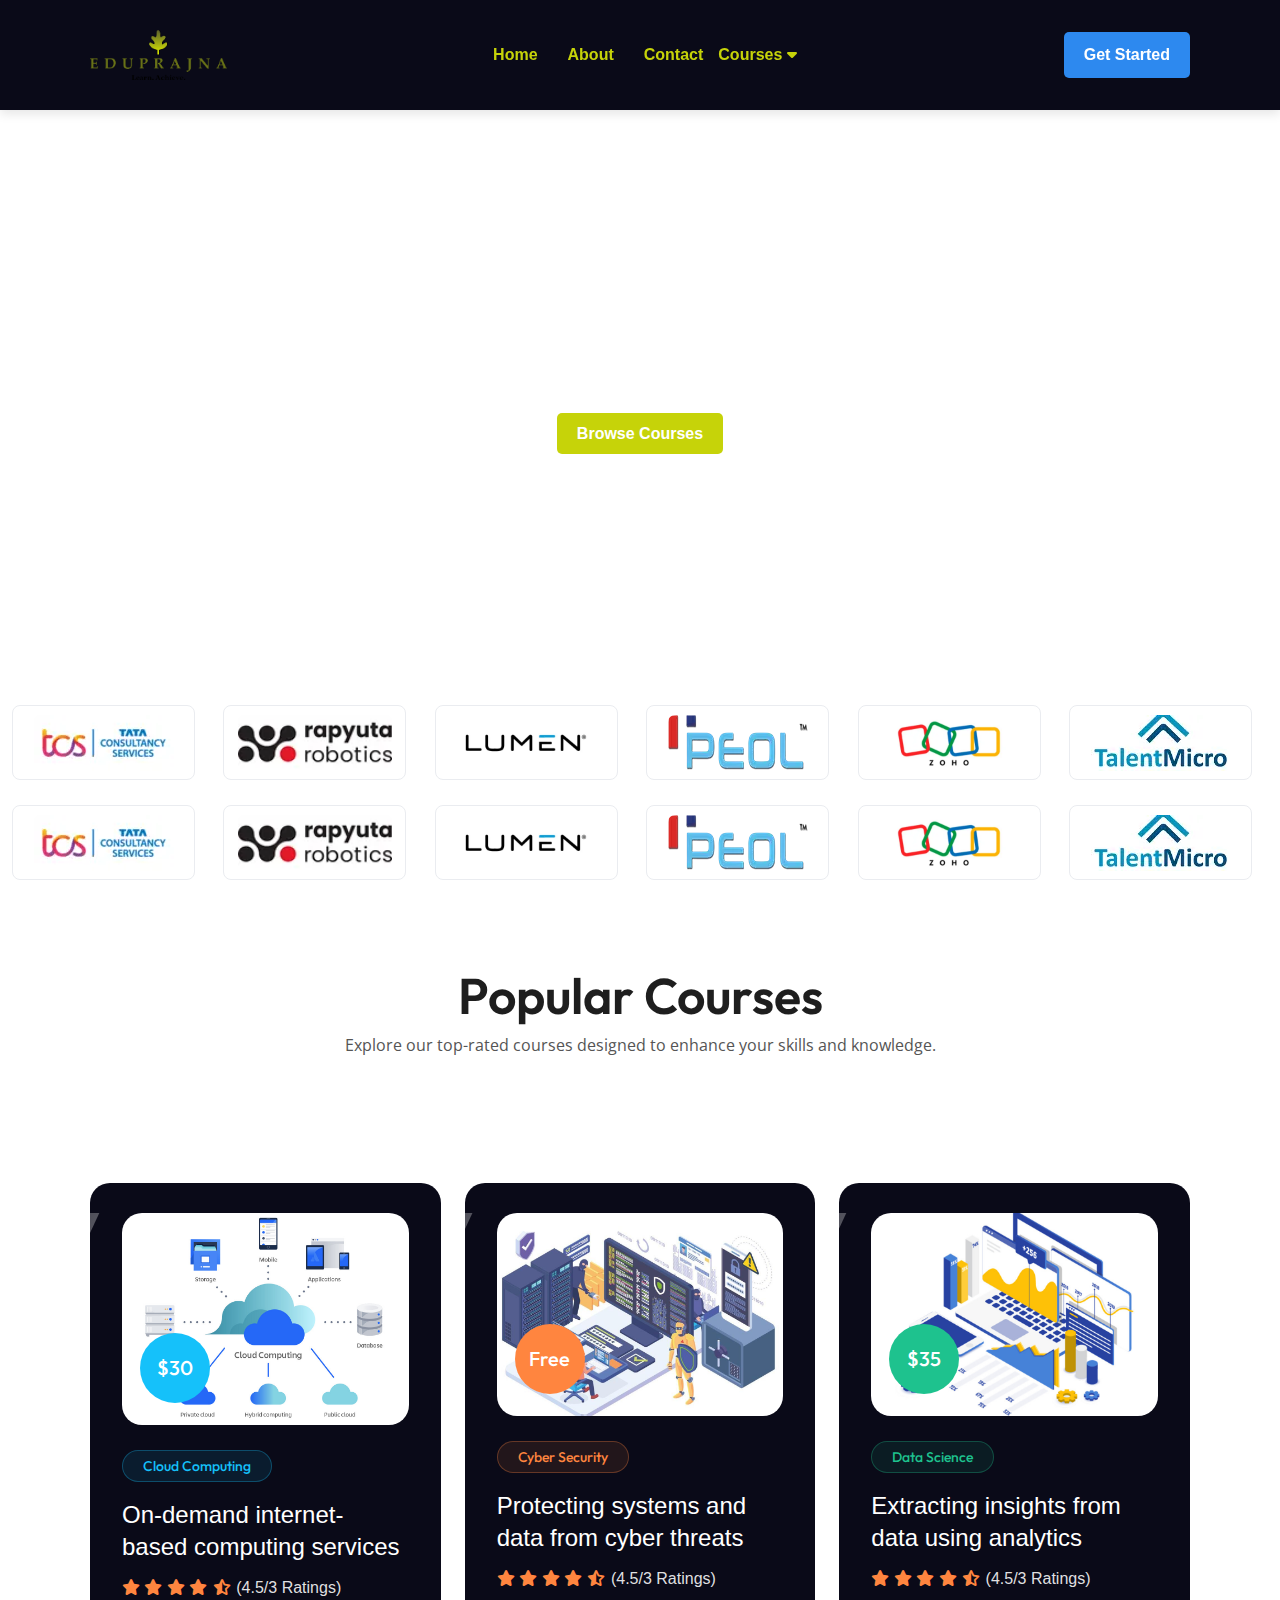
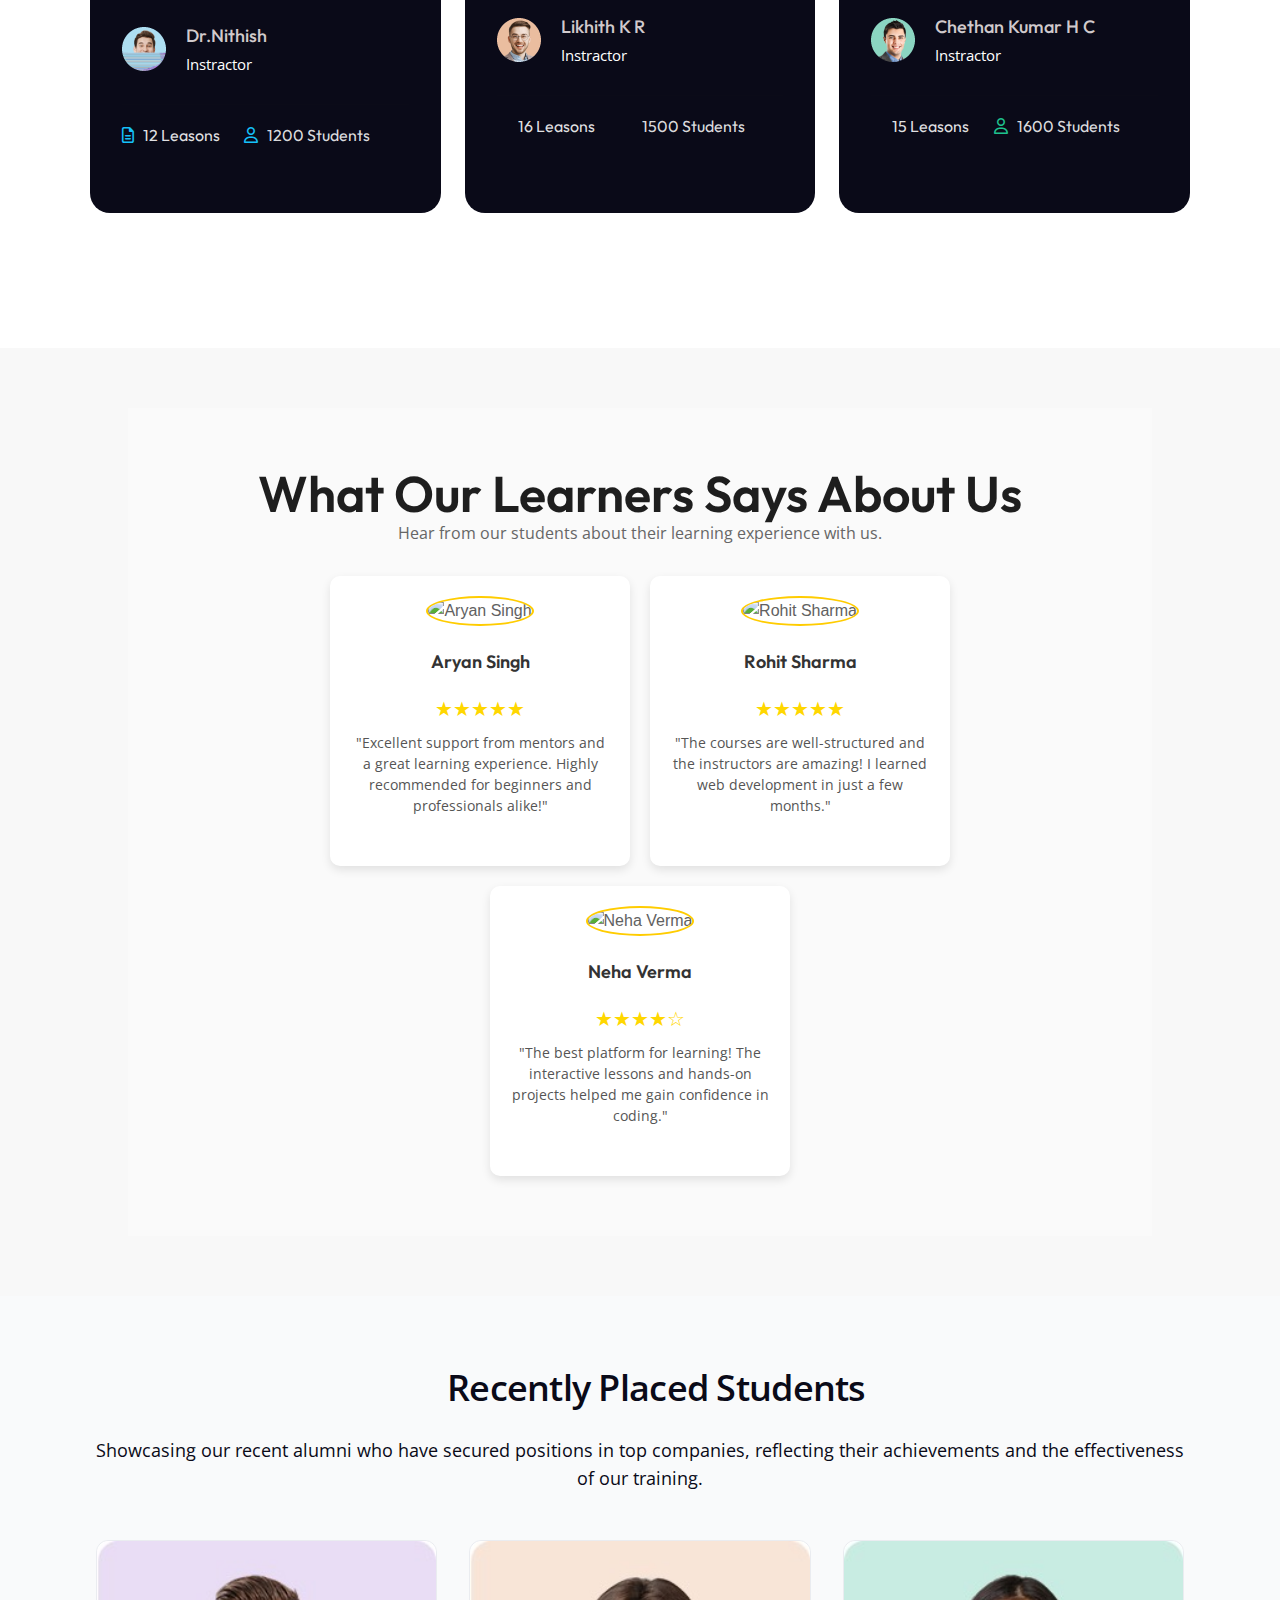
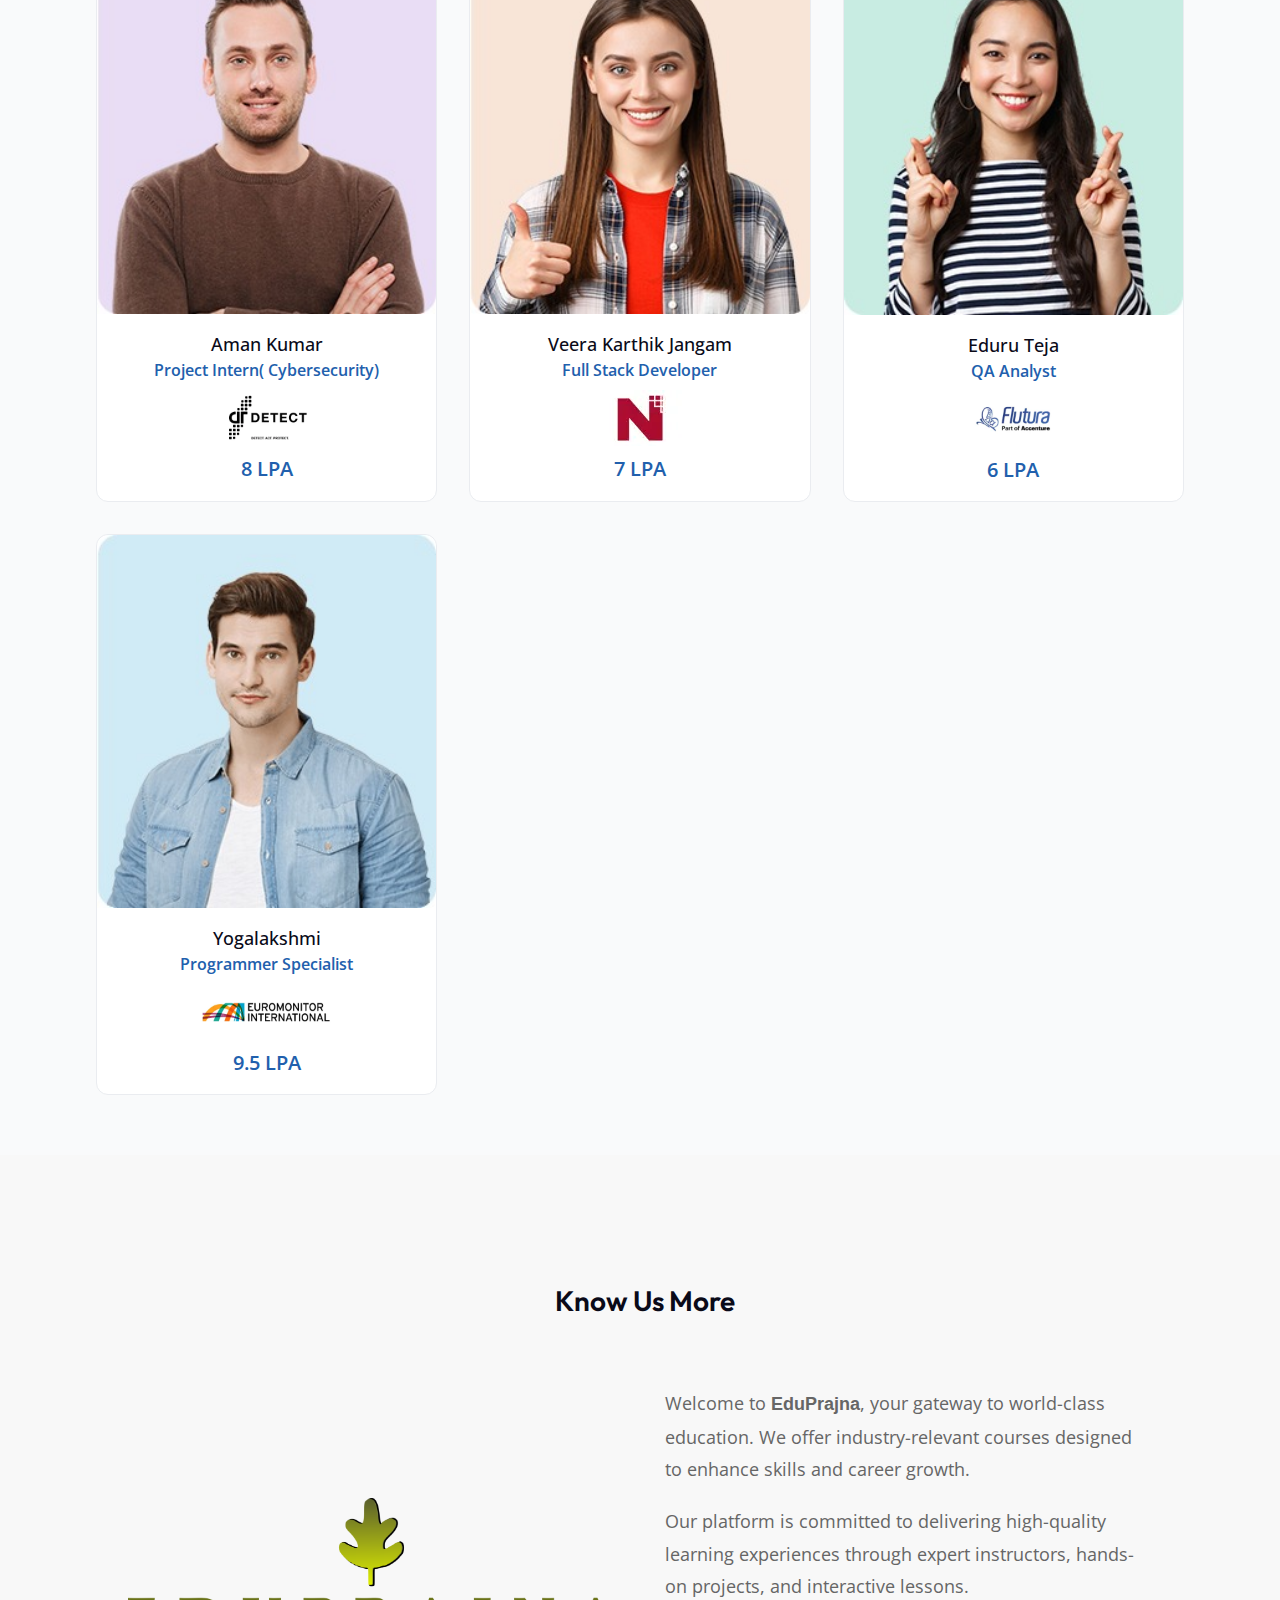
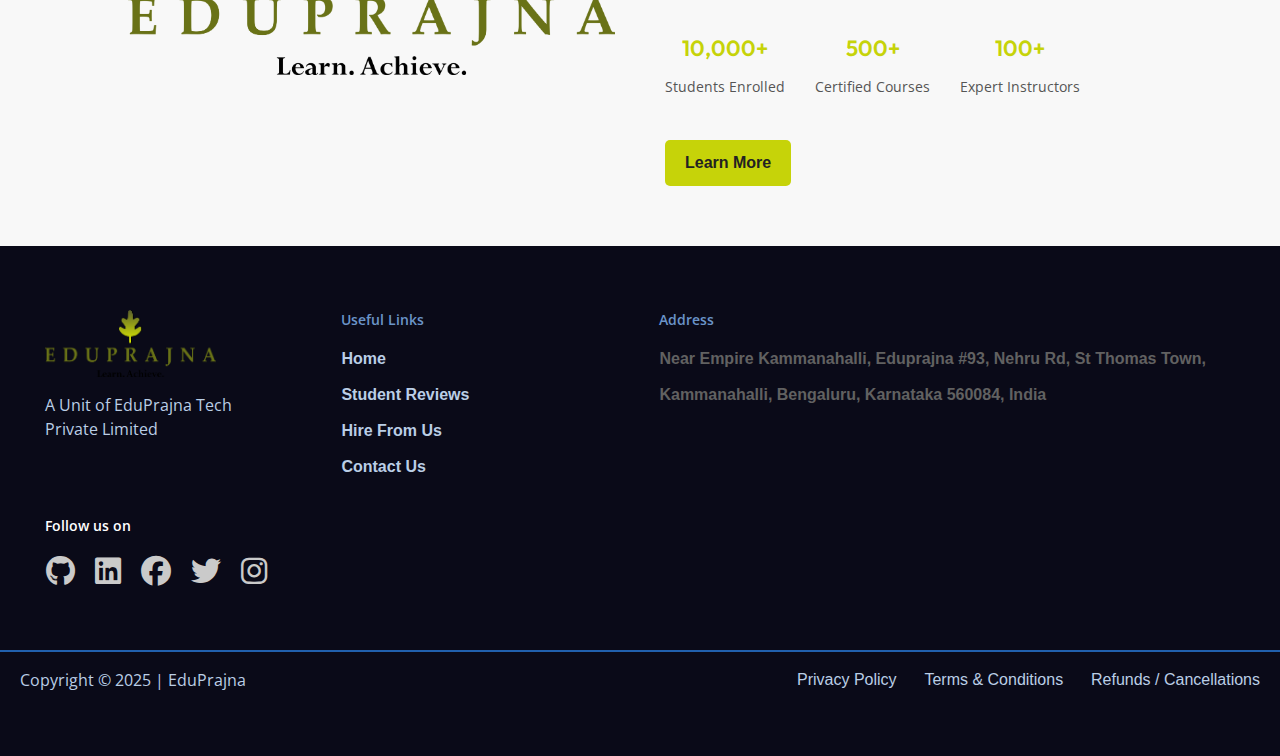
==== commit b2254731: "Updated navigation bar with responsive dropdown" ====
--- a/index.html
+++ b/index.html
@@ -1090,20 +1090,31 @@
                         --dropdown-color: black;
                 }
 
-                a.button {
-                        /* Frame */
-                        display: inline-block;
-                        padding: 10px 18px;
-                        border-radius: 20px;
-
-                        /* Style */
-                        border: none;
-                        background: #a2a66c21;
-                        color: #C6D309;
-                        font-weight: bold;
-                        font-size: 14px;
-                        cursor: pointer;
-                }
+                select.dropdown {
+                    /* Frame */
+                    display: inline-block;
+                    padding: 10px 18px;
+                    border-radius: 8px; /* Adjust for dropdown-like appearance */
+                
+                    /* Style */
+                    border: 1px solid #a2a66c; /* Light border */
+                    background: white; /* Typical dropdown background */
+                    color: #333; /* Standard text color */
+                    font-weight: normal;
+                    font-size: 14px;
+                    cursor: pointer;
+                    appearance: none; /* Remove default OS styling */
+                }
+                
+                /* Optional: Add a custom dropdown arrow */
+                select.dropdown {
+                    background-image: url('data:image/svg+xml;utf8,<svg xmlns="http://www.w3.org/2000/svg" viewBox="0 0 24 24" width="16" height="16" fill="gray"><path d="M7 10l5 5 5-5H7z"/></svg>');
+                    background-repeat: no-repeat;
+                    background-position: right 10px center;
+                    background-size: 12px;
+                    padding-right: 30px; /* Space for arrow */
+                }
+                
 
                 a.button:active {
                         filter: brightness(75%);
@@ -1211,32 +1222,93 @@
 <body>
         <!-- Header Section -->
         <header>
-                <div class="container">
-                        <img src="eduprajna-logo.png" alt="" class="logo"><!-- Website Logo -->
-                        <nav>
-                                <ul class="nav-links">
-                                        <li><a href="#">Home</a></li>
-                                        <li><a href="#about">About</a></li>
-                                        <li><a href="#footer">Contact</a></li>
-                                        <details class="dropdown">
-                                                <summary role="button">
-                                                        <a class="button">Popular Cources</a>
-                                                </summary>
-                                                <ul>
-                                                        <li><a href="commingsoon.html">Data science</a></li>
-                                                        <li><a href="commingsoon.html">Cyber Security</a></li>
-                                                        <li><a href="commingsoon.html">Cloud Computing</a></li>
-                                                </ul>
-                                        </details>
-                                </ul>
-
-
-                        </nav>
-
-                        <a href="commingsoon.html" class="cta-button">Get Started</a> <!-- Call-to-Action Button -->
-
+            <div class="container">
+                <img src="eduprajna-logo.png" alt="EduPrajna Logo" class="logo">
+                
+                <!-- Hamburger Menu Icon -->
+                <div class="hamburger" onclick="toggleMenu()">
+                    ☰
                 </div>
+        
+                <nav>
+                    <ul class="nav-links" id="nav-menu">
+                        <li><a href="#">Home</a></li>
+                        <li><a href="#about">About</a></li>
+                        <li><a href="#footer">Contact</a></li>
+                        <details class="dropdown">
+                            <summary role="button">
+                                <a class="button">Courses <i class="fa fa-caret-down"></i></a>
+                            </summary>
+                            <ul>
+                                <li><a href="commingsoon.html">Data Science</a></li>
+                                <li><a href="commingsoon.html">Cyber Security</a></li>
+                                <li><a href="commingsoon.html">Cloud Computing</a></li>
+                            </ul>
+                        </details>
+                    </ul>
+                </nav>
+        
+                <a href="commingsoon.html" class="cta-button">Get Started</a>
+            </div>
         </header>
+        <style>
+            /* Default Navbar */
+.container {
+    display: flex;
+    justify-content: space-between;
+    align-items: center;
+    padding: 15px 20px;
+}
+
+.nav-links {
+    display: flex;
+    list-style: none;
+}
+
+.nav-links li {
+    margin: 0 15px;
+}
+
+.nav-links a {
+    text-decoration: none;
+    color: #C6D309;
+    font-weight: bold;
+}
+
+/* Hide Hamburger by Default */
+.hamburger {
+    display: none;
+    font-size: 28px;
+    cursor: pointer;
+}
+
+/* Mobile View */
+@media screen and (max-width: 768px) {
+    .nav-links {
+        display: none;
+        flex-direction: column;
+        position: absolute;
+        top: 60px;
+        right: 0;
+        background: #fff;
+        width: 200px;
+        box-shadow: 0px 4px 6px rgba(0, 0, 0, 0.1);
+        padding: 10px;
+        border-radius: 5px;
+    }
+
+    .nav-links li {
+        margin: 10px 0;
+        text-align: center;
+    }
+
+    .hamburger {
+        display: block;
+    }
+}
+
+
+        </style>
         <!-- Hero Section with Background Video -->
         <section class="hero">
                 <video autoplay loop muted playsinline class="hero-video">
@@ -1840,12 +1912,10 @@
 
         <section>
                 <center>
-                        <h2 style="margin-top: 30px;    background: #8783836b;
-    margin-left: 29%;
-    margin-right: 28%;
-    padding: 10PX;
-    border-bottom-left-radius: 63%;
-    border-bottom-right-radius: 63%;">Cources we provide</h2>
+                    <h1 style="margin-top: 70px;">Popular Courses</h1>
+                    <p style="margin-top: 10px; font-size: 16px; color: #555;">
+                        Explore our top-rated courses designed to enhance your skills and knowledge.
+                    </p>
                 </center>
                 <div class="case-study-area style-one">
                         <div class="container">
@@ -2027,6 +2097,9 @@
                 </div>
         </section>
 
+
+      
+
         <div class="background-image  has-featured-image"
                 style="background-image: linear-gradient(360deg, rgb(11, 17, 39, 53%) 100%, rgb(11, 17, 39, 53%) 100%,rgb(11, 17, 39, 53%) 100%), url('https://www.kajeet.com/hubfs/Imported_Blog_Media/iStock-1144411747-1-scaled-1.jpeg') ">
         </div>
@@ -2034,7 +2107,7 @@
 
                 <!-- What Our Learners Say Section -->
                 <section class="learner-reviews">
-                        <h2>What Our Learners Says About Us</h2>
+                        <h1>What Our Learners Says About Us</h1>
                         <p>Hear from our students about their learning experience with us.</p>
 
                         <div class="review-container">
@@ -2074,16 +2147,18 @@
                         }
 
                         .learner-reviews h2 {
-                                font-size: 28px;
-                                color: #222;
-                                margin-bottom: 10px;
-                                background: #8783836b;
-                                margin-left: 16%;
-                                margin-right: 13%;
-                                padding: 10PX;
-                                border-bottom-left-radius: 63%;
-                                border-bottom-right-radius: 63%;
+                            font-size: 28px;
+                            color: #222;
+                            margin-bottom: 10px;
+                            margin-left: 16%;
+                            margin-right: 13%;
+                            padding: 10px;
+                            border-bottom-left-radius: 63%;
+                            border-bottom-right-radius: 63%;
+                            
+                            background: transparent !important; /* Force remove any background */
                         }
+                        
 
                         .learner-reviews p {
                                 font-size: 16px;
@@ -2179,7 +2254,7 @@
                 <div class="page_section4__yON6t">
                         <div class="page_section4_container__3JxNw">
                                 <div class="page_section4_heading_container__NyHmY">
-                                        <p class="display-md-semibold" style="background: #8783836b;
+                                        <p class="display-md-semibold" style="
                                         margin-left: 16%;
                                         margin-right: 13%;
                                         padding: 10PX;
@@ -2427,4 +2502,16 @@
         </footer>
 </body>
 
+<script>
+    function toggleMenu() {
+        var navMenu = document.getElementById("nav-menu");
+        if (navMenu.style.display === "block") {
+            navMenu.style.display = "none";
+        } else {
+            navMenu.style.display = "block";
+        }
+    }
+    </script>
+    
+
 </html>--- a/styles.css
+++ b/styles.css
@@ -175,7 +175,7 @@
 
 .courses h2,
 .about h2 {
-    font-size: 28px;background: #8783836b;
+    font-size: 28px; 
     margin-left: 32%;
     margin-right: 31%;
     padding: 10PX;
